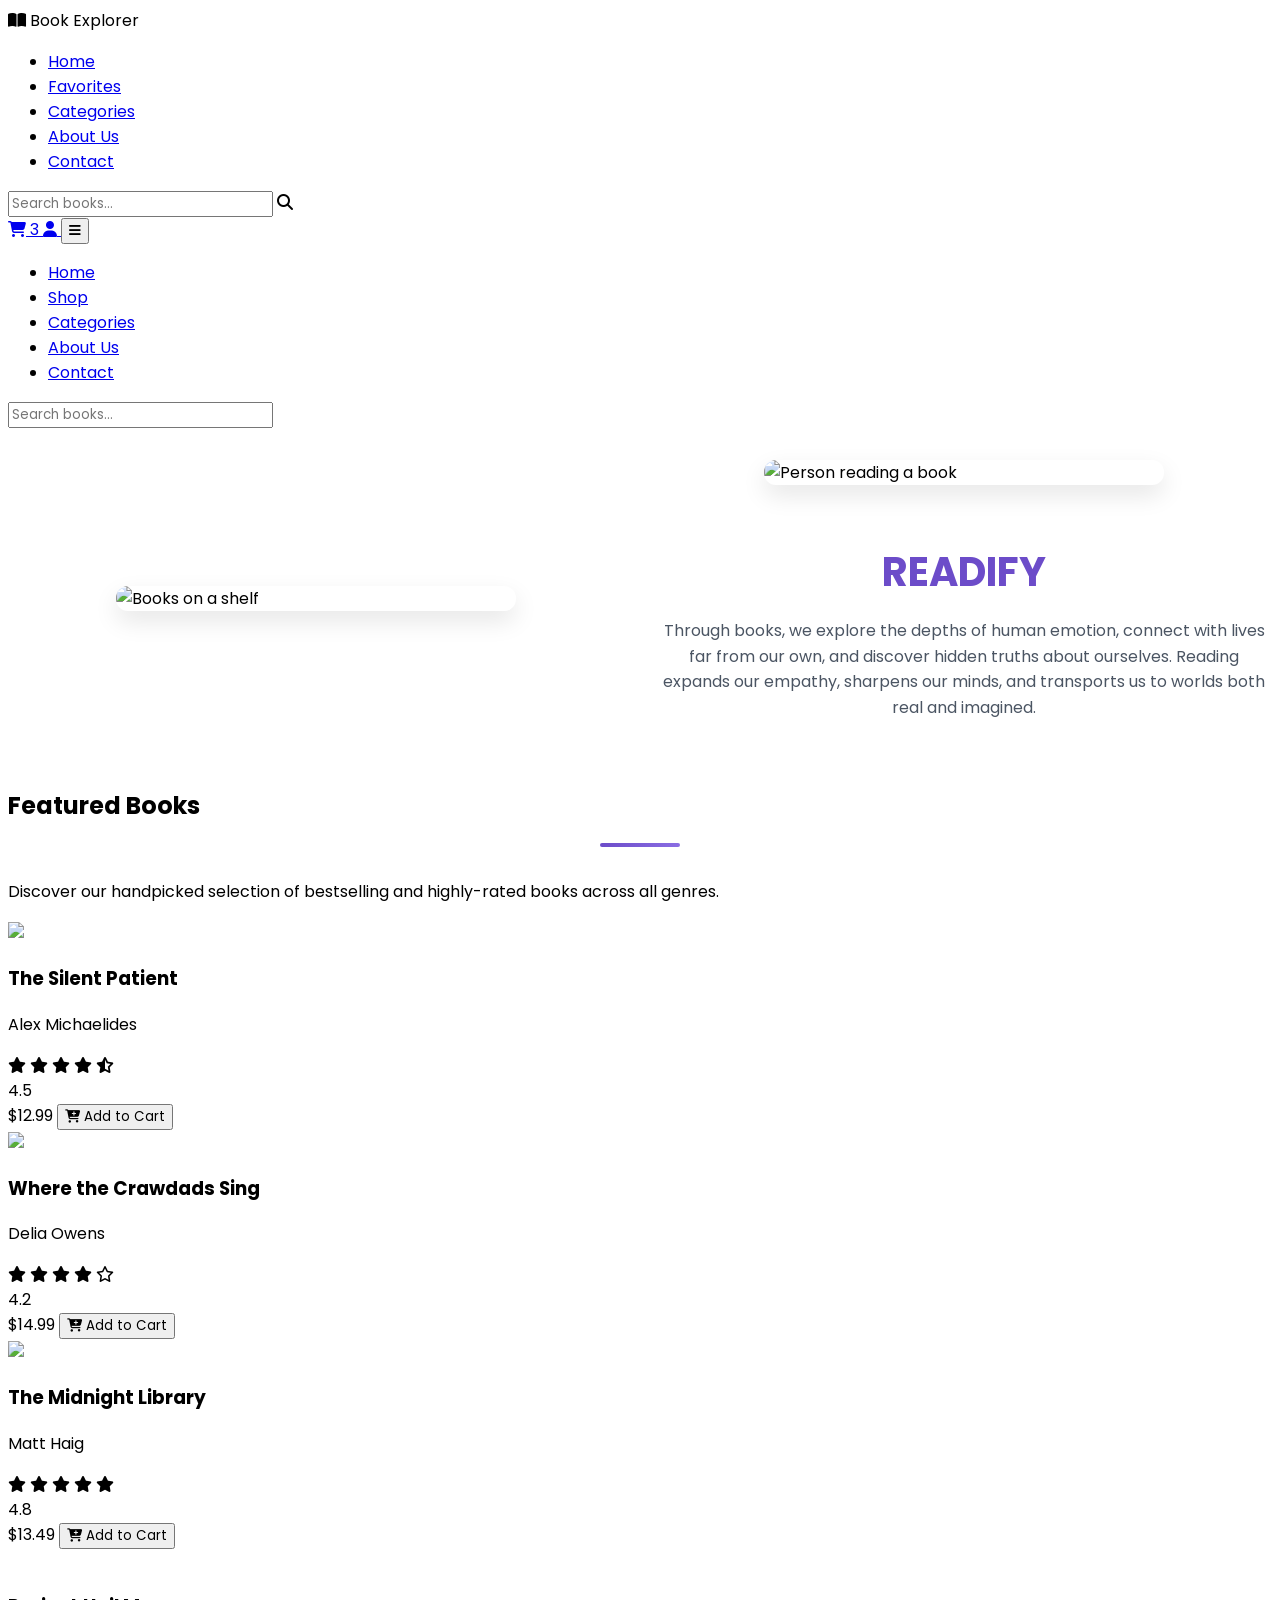
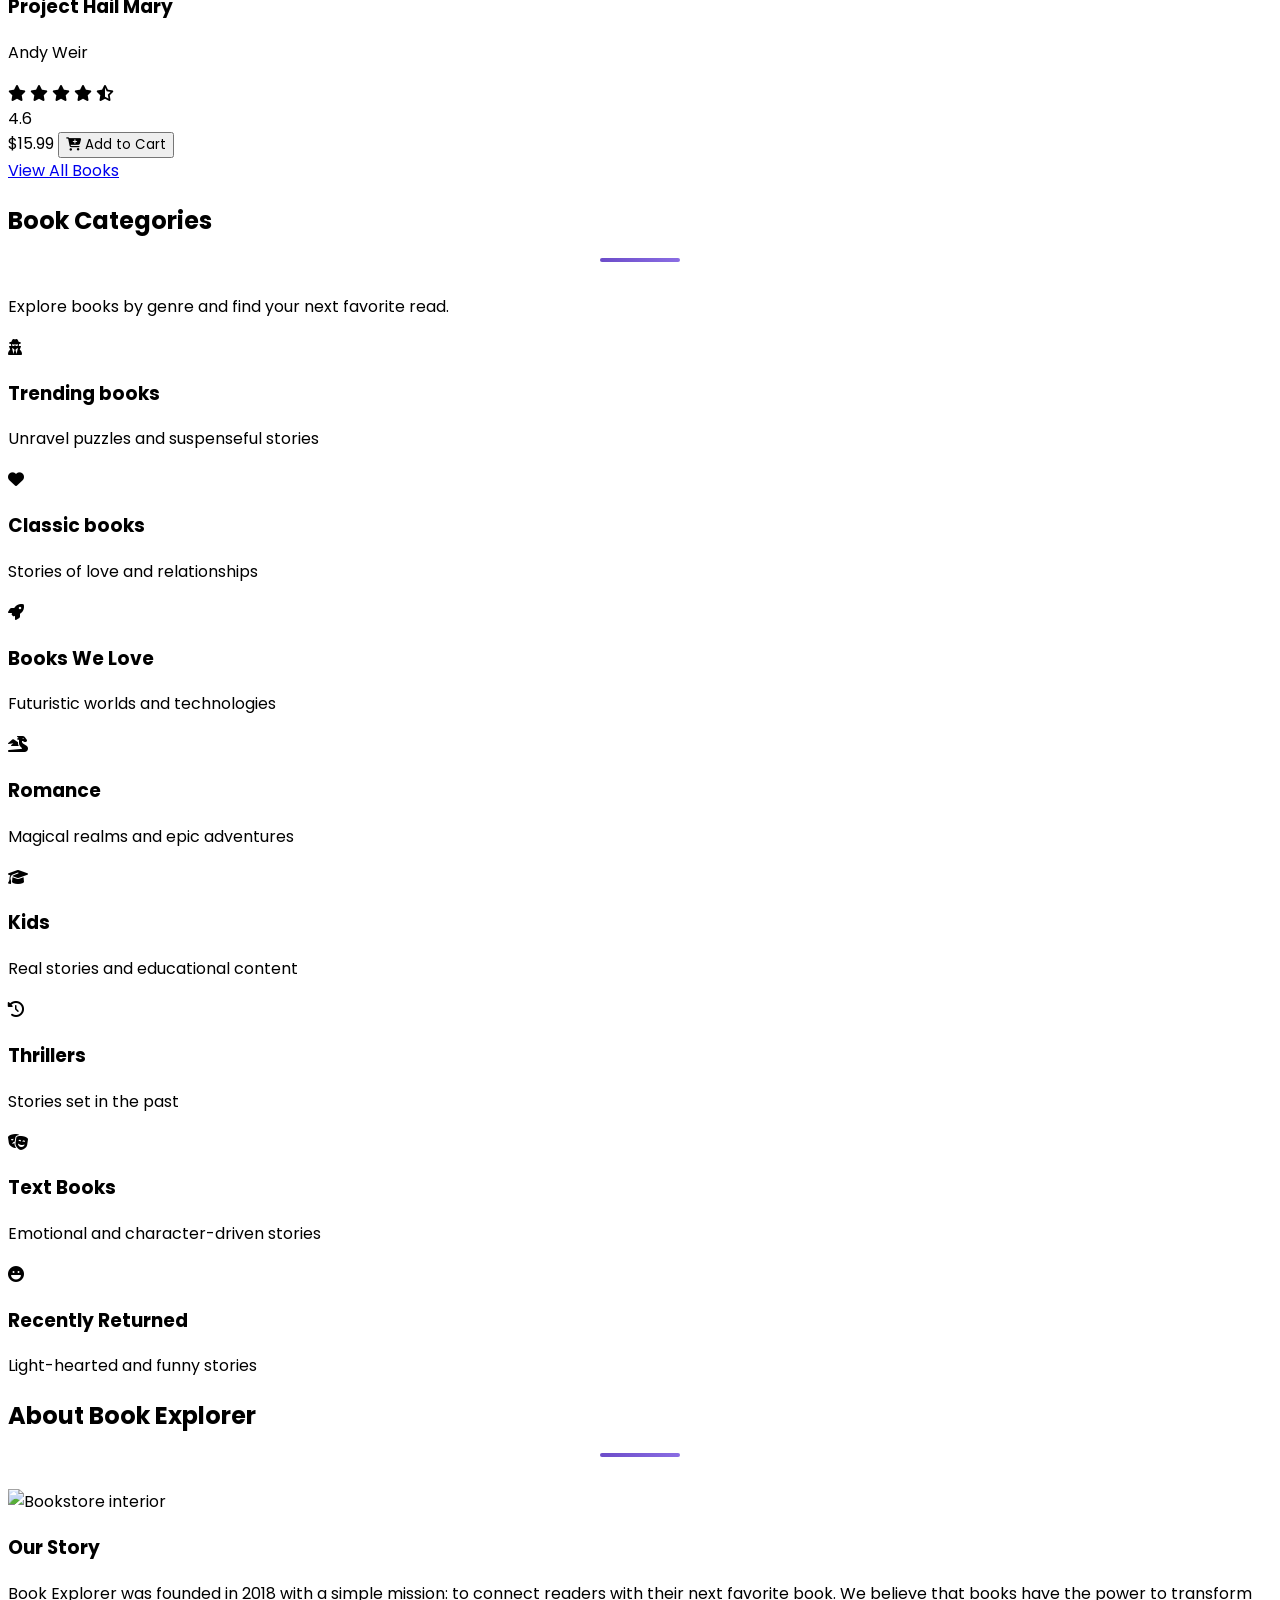
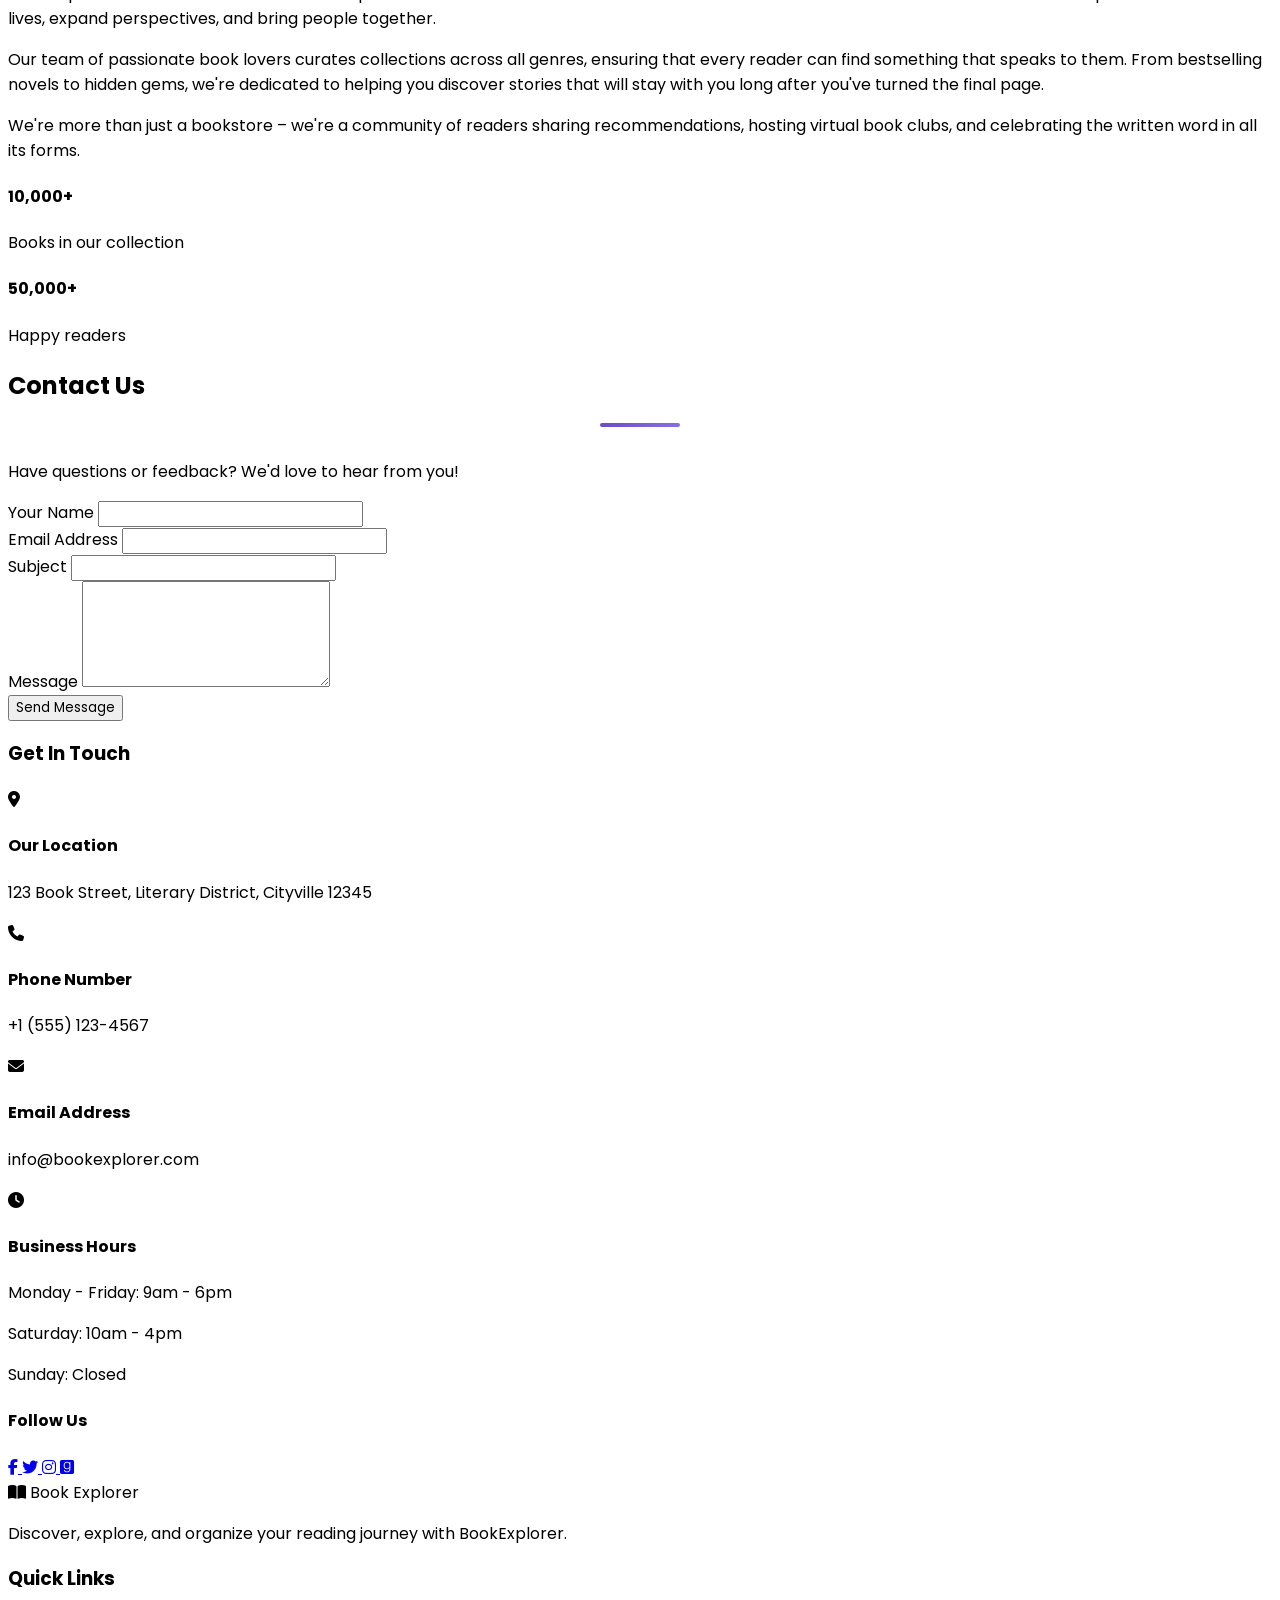
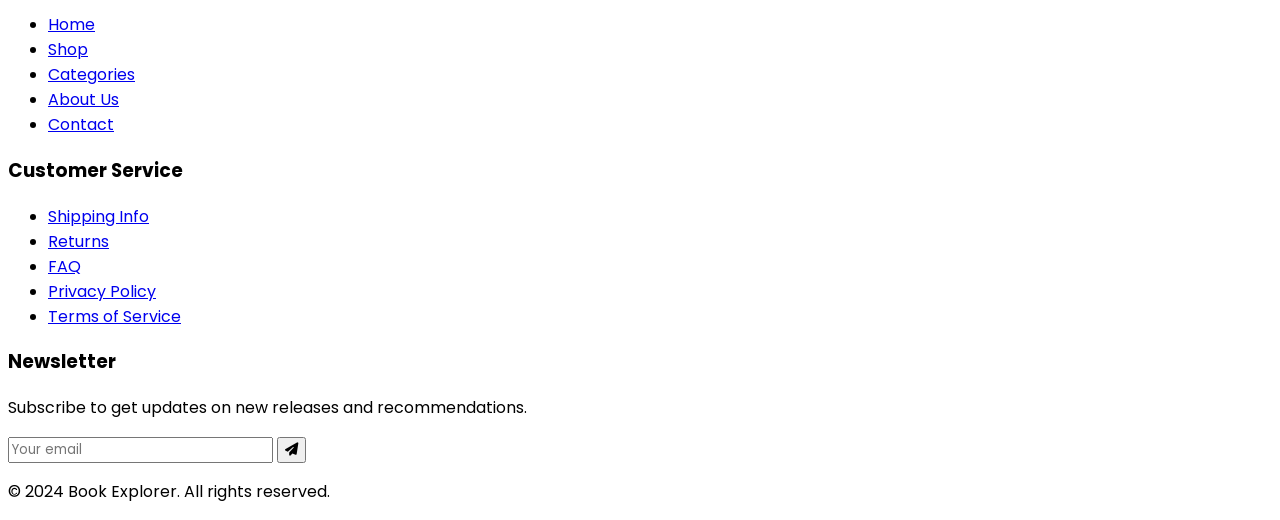
==== Index.html @ 66bbdadc "Lab1 with idex.html and features.html and style.css" ====
<!DOCTYPE html>
<html lang="en">

<head>
  <meta charset="UTF-8">
  <meta name="viewport" content="width=device-width, initial-scale=1.0">
  <title>Book Explorer | Discover Your Next Read</title>
  <script src="https://cdn.tailwindcss.com"></script>
  <link rel="stylesheet" href="https://cdnjs.cloudflare.com/ajax/libs/font-awesome/6.5.1/css/all.min.css">
  <style>
    @import url('https://fonts.googleapis.com/css2?family=Poppins:wght@300;400;500;600;700&display=swap');
    
    * {
      font-family: 'Poppins', sans-serif;
    }
    
    .hero-gradient {
      background: linear-gradient(135deg, #6c4cc9 0%, #8a6de3 100%);
    }
    
    .book-card {
      transition: transform 0.3s ease, box-shadow 0.3s ease;
    }
    
    .book-card:hover {
      transform: translateY(-5px);
    }
    
    .category-btn {
      transition: all 0.3s ease;
    }
    
    .category-btn:hover {
      transform: scale(1.05);
    }
    
    .nav-link {
      position: relative;
    }
    
    .nav-link::after {
      content: '';
      position: absolute;
      width: 0;
      height: 2px;
      bottom: -5px;
      left: 0;
      background-color: #6c4cc9;
      transition: width 0.3s ease;
    }
    
    .nav-link:hover::after {
      width: 100%;
    }
    
    .feature-card {
      transition: all 0.3s ease;
    }
    
    .feature-card:hover {
      transform: translateY(-5px);
      box-shadow: 0 10px 25px rgba(0, 0, 0, 0.1);
    }
    
    .section-divider {
      height: 4px;
      width: 80px;
      background: linear-gradient(to right, #6c4cc9, #8a6de3);
      margin: 0 auto 2rem auto;
      border-radius: 2px;
    }
    
    .home-container {
      display: flex;
      flex-direction: column;
      align-items: center;
      gap: 2rem;
      padding: 2rem 0;
    }
    
    @media (min-width: 768px) {
      .home-container {
        flex-direction: row;
        justify-content: space-between;
      }
    }
    
    .home-container .left, .home-container .right {
      flex: 1;
      display: flex;
      flex-direction: column;
      align-items: center;
    }
    
    .home-container img {
      width: 100%;
      max-width: 400px;
      border-radius: 12px;
      box-shadow: 0 10px 25px rgba(0, 0, 0, 0.1);
    }
    
    .homeText {
      text-align: center;
      margin-top: 1.5rem;
    }
    
    .homeText h1 {
      font-size: 2.5rem;
      font-weight: 700;
      color: #6c4cc9;
      margin-bottom: 1rem;
    }
    
    .homeText p {
      color: #4b5563;
      line-height: 1.6;
    }
  </style>
</head>

<body class="bg-gray-50 text-gray-800">
  <!-- Header -->
  <header class="bg-white shadow-md sticky top-0 z-50">
    <div class="container mx-auto flex items-center justify-between px-6 py-3">
      <!-- Logo / Brand -->
      <div class="flex items-center">
        <i class="fas fa-book-open text-purple-600 text-2xl mr-2"></i>
        <span class="text-2xl font-bold text-purple-600">Book Explorer</span>
      </div>

      <!-- Navigation Links -->
      <ul class="hidden md:flex space-x-6 text-gray-700 font-medium">
        <li><a href="#home" class="nav-link text-purple-600">Home</a></li>
        <li><a href="../lab2/cart.html" class="nav-link hover:text-purple-600">Favorites</a></li>
        <li><a href="../lab3/Fetching.html" class="nav-link hover:text-purple-600">Categories</a></li>
        <li><a href="#about" class="nav-link hover:text-purple-600">About Us</a></li>
        <li><a href="#contact" class="nav-link hover:text-purple-600">Contact</a></li>
      </ul>

      <!-- Right Section (Search + Icons) -->
      <div class="flex items-center space-x-4">
        <div class="relative hidden md:block">
          <input 
            type="text" 
            placeholder="Search books..." 
            class="border border-gray-300 rounded-full px-4 py-2 pl-10 focus:outline-none focus:ring-2 focus:ring-purple-500 w-64"
          >
          <i class="fas fa-search text-gray-400 absolute left-3 top-3"></i>
        </div>
        <a href="#" class="text-gray-600 hover:text-purple-600 relative">
          <i class="fas fa-shopping-cart text-xl"></i>
          <span class="absolute -top-2 -right-2 bg-purple-600 text-white rounded-full w-5 h-5 flex items-center justify-center text-xs">3</span>
        </a>
        <a href="#" class="text-gray-600 hover:text-purple-600">
          <i class="fas fa-user text-xl"></i>
        </a>
        <!-- Mobile menu button -->
        <button class="md:hidden text-gray-600" id="mobile-menu-button">
          <i class="fas fa-bars text-xl"></i>
        </button>
      </div>
    </div>
    
    <!-- Mobile Menu -->
    <div class="md:hidden hidden bg-white py-4 px-6 border-t" id="mobile-menu">
      <ul class="space-y-4 text-gray-700 font-medium">
        <li><a href="#home" class="block py-2 hover:text-purple-600">Home</a></li>
        <li><a href="#shop" class="block py-2 hover:text-purple-600">Shop</a></li>
        <li><a href="#categories" class="block py-2 hover:text-purple-600">Categories</a></li>
        <li><a href="#about" class="block py-2 hover:text-purple-600">About Us</a></li>
        <li><a href="#contact" class="block py-2 hover:text-purple-600">Contact</a></li>
      </ul>
      <div class="mt-4">
        <input 
          type="text" 
          placeholder="Search books..." 
          class="border border-gray-300 rounded-full px-4 py-2 w-full focus:outline-none focus:ring-2 focus:ring-purple-500"
        >
      </div>
    </div>
  </header>

  <!-- Home Section -->
  <section id="home" class="py-16">
    <div class="container mx-auto px-6">
      <div class="home-container">
        <div class="left">
          <img src="../Images/book2.jpg" alt="Books on a shelf">
        </div>
        <div class="right">
          <img src="https://images.unsplash.com/photo-1512820790803-83ca734da794?ixlib=rb-4.0.3&ixid=M3wxMjA3fDB8MHxwaG90by1wYWdlfHx8fGVufDB8fHx8fA%3D%3D&auto=format&fit=crop&w=898&q=80" alt="Person reading a book">
          <div class="homeText">
            <h1>READIFY</h1>
            <P>Through books, we explore the depths of human emotion, connect with lives far from our own, and discover hidden truths about ourselves. Reading expands our empathy, sharpens our minds, and transports us to worlds both real and imagined.
            </P>
          </div>
        </div>
      </div>
    </div>
  </section>

  <!-- Shop Section -->
  <section id="shop" class="py-16 bg-white">
    <div class="container mx-auto px-6">
      <h2 class="text-3xl font-bold text-center text-gray-800 mb-4">Featured Books</h2>
      <div class="section-divider"></div>
      <p class="text-center text-gray-600 max-w-2xl mx-auto mb-12">Discover our handpicked selection of bestselling and highly-rated books across all genres.</p>
      
      <div class="grid grid-cols-1 sm:grid-cols-2 md:grid-cols-3 lg:grid-cols-4 gap-8">
        <!-- Book 1 -->
        <div class="book-card bg-white rounded-xl shadow-md overflow-hidden">
          <div class="h-48 bg-gradient-to-br from-blue-400 to-purple-500 flex items-center justify-center">
            <img src="../Images/book 1.jpg">
            <!-- <i class="fas fabook text-white text-6xl"></i>- -->
          </div>
          <div class="p-4">
            <h3 class="font-bold text-lg text-gray-800 mb-1">The Silent Patient</h3>
            <p class="text-gray-600 text-sm mb-2">Alex Michaelides</p>
            <div class="flex items-center mb-3">
              <div class="flex text-yellow-400">
                <i class="fas fa-star"></i>
                <i class="fas fa-star"></i>
                <i class="fas fa-star"></i>
                <i class="fas fa-star"></i>
                <i class="fas fa-star-half-alt"></i>
              </div>
              <span class="text-gray-500 text-sm ml-2">4.5</span>
            </div>
            <div class="flex justify-between items-center">
              <span class="text-purple-600 font-semibold">$12.99</span>
              <button class="bg-purple-100 hover:bg-purple-200 text-purple-600 px-3 py-1 rounded-full text-sm transition duration-200">
                <i class="fas fa-cart-plus mr-1"></i> Add to Cart
              </button>
            </div>
          </div>
        </div>
        
        <!-- Book 2 -->
        <div class="book-card bg-white rounded-xl shadow-md overflow-hidden">
          <div class="h-48 bg-gradient-to-br from-green-400 to-blue-500 flex items-center justify-center">
            <img src="../Images/Drama 7.jpg">
            <!-- <i class="fas fa-book text-white text-6xl"></i> -->
          </div>
          <div class="p-4">
            <h3 class="font-bold text-lg text-gray-800 mb-1">Where the Crawdads Sing</h3>
            <p class="text-gray-600 text-sm mb-2">Delia Owens</p>
            <div class="flex items-center mb-3">
              <div class="flex text-yellow-400">
                <i class="fas fa-star"></i>
                <i class="fas fa-star"></i>
                <i class="fas fa-star"></i>
                <i class="fas fa-star"></i>
                <i class="far fa-star"></i>
              </div>
              <span class="text-gray-500 text-sm ml-2">4.2</span>
            </div>
            <div class="flex justify-between items-center">
              <span class="text-purple-600 font-semibold">$14.99</span>
              <button class="bg-purple-100 hover:bg-purple-200 text-purple-600 px-3 py-1 rounded-full text-sm transition duration-200">
                <i class="fas fa-cart-plus mr-1"></i> Add to Cart
              </button>
            </div>
          </div>
        </div>
        
        <!-- Book 3 -->
        <div class="book-card bg-white rounded-xl shadow-md overflow-hidden">
          <div class="h-48 bg-gradient-to-br from-purple-400 to-pink-500 flex items-center justify-center">
           <img src="../Images/Drama 5.jpg">
          </div>
          <div class="p-4">
            <h3 class="font-bold text-lg text-gray-800 mb-1">The Midnight Library</h3>
            <p class="text-gray-600 text-sm mb-2">Matt Haig</p>
            <div class="flex items-center mb-3">
              <div class="flex text-yellow-400">
                <i class="fas fa-star"></i>
                <i class="fas fa-star"></i>
                <i class="fas fa-star"></i>
                <i class="fas fa-star"></i>
                <i class="fas fa-star"></i>
              </div>
              <span class="text-gray-500 text-sm ml-2">4.8</span>
            </div>
            <div class="flex justify-between items-center">
              <span class="text-purple-600 font-semibold">$13.49</span>
              <button class="bg-purple-100 hover:bg-purple-200 text-purple-600 px-3 py-1 rounded-full text-sm transition duration-200">
                <i class="fas fa-cart-plus mr-1"></i> Add to Cart
              </button>
            </div>
          </div>
        </div>
        
        <!-- Book 4 -->
        <div class="book-card bg-white rounded-xl shadow-md overflow-hidden">
          <div class="h-48 bg-gradient-to-br from-yellow-400 to-red-500 flex items-center justify-center">
          <img src="../Images/Drama 6.jpg" alt="">
          </div>
          <div class="p-4">
            <h3 class="font-bold text-lg text-gray-800 mb-1">Project Hail Mary</h3>
            <p class="text-gray-600 text-sm mb-2">Andy Weir</p>
            <div class="flex items-center mb-3">
              <div class="flex text-yellow-400">
                <i class="fas fa-star"></i>
                <i class="fas fa-star"></i>
                <i class="fas fa-star"></i>
                <i class="fas fa-star"></i>
                <i class="fas fa-star-half-alt"></i>
              </div>
              <span class="text-gray-500 text-sm ml-2">4.6</span>
            </div>
            <div class="flex justify-between items-center">
              <span class="text-purple-600 font-semibold">$15.99</span>
              <button class="bg-purple-100 hover:bg-purple-200 text-purple-600 px-3 py-1 rounded-full text-sm transition duration-200">
                <i class="fas fa-cart-plus mr-1"></i> Add to Cart
              </button>
            </div>
          </div>
        </div>
      </div>
      
      <div class="text-center mt-12">
        <a href="Features.html"class ="bg-purple-600 hover:bg-purple-700 text-white px-6 py-3 rounded-full font-semibold shadow-lg transition duration-200">
          View All Books
        </a>
      </div>
    </div>
  </section>

  <!-- Categories Section -->
  <section id="categories" class="py-16 bg-gray-100">
    <div class="container mx-auto px-6">
      <h2 class="text-3xl font-bold text-center text-gray-800 mb-4">Book Categories</h2>
      <div class="section-divider"></div>
      <p class="text-center text-gray-600 max-w-2xl mx-auto mb-12">Explore books by genre and find your next favorite read.</p>
      
      <div class="grid grid-cols-2 md:grid-cols-4 gap-6">
        <!-- Category 1 -->
        <div class="category-btn bg-white rounded-xl shadow-md p-6 text-center cursor-pointer">
          <div class="w-16 h-16 bg-blue-100 rounded-full flex items-center justify-center mx-auto mb-4">
            <i class="fas fa-user-secret text-blue-600 text-2xl"></i>
          </div>
          <h3 class="font-bold text-gray-800 mb-2">Trending books</h3>
          <p class="text-gray-600 text-sm">Unravel puzzles and suspenseful stories</p>
        </div>
        
        <!-- Category 2 -->
        <div class="category-btn bg-white rounded-xl shadow-md p-6 text-center cursor-pointer">
          <div class="w-16 h-16 bg-red-100 rounded-full flex items-center justify-center mx-auto mb-4">
            <i class="fas fa-heart text-red-600 text-2xl"></i>
          </div>
          <h3 class="font-bold text-gray-800 mb-2">Classic books</h3>
          <p class="text-gray-600 text-sm">Stories of love and relationships</p>
        </div>
        
        <!-- Category 3 -->
        <div class="category-btn bg-white rounded-xl shadow-md p-6 text-center cursor-pointer">
          <div class="w-16 h-16 bg-green-100 rounded-full flex items-center justify-center mx-auto mb-4">
            <i class="fas fa-rocket text-green-600 text-2xl"></i>
          </div>
          <h3 class="font-bold text-gray-800 mb-2">Books We Love</h3>
          <p class="text-gray-600 text-sm">Futuristic worlds and technologies</p>
        </div>
        
        <!-- Category 4 -->
        <div class="category-btn bg-white rounded-xl shadow-md p-6 text-center cursor-pointer">
          <div class="w-16 h-16 bg-yellow-100 rounded-full flex items-center justify-center mx-auto mb-4">
            <i class="fas fa-dragon text-yellow-600 text-2xl"></i>
          </div>
          <h3 class="font-bold text-gray-800 mb-2">Romance</h3>
          <p class="text-gray-600 text-sm">Magical realms and epic adventures</p>
        </div>
        
        <!-- Category 5 -->
        <div class="category-btn bg-white rounded-xl shadow-md p-6 text-center cursor-pointer">
          <div class="w-16 h-16 bg-purple-100 rounded-full flex items-center justify-center mx-auto mb-4">
            <i class="fas fa-graduation-cap text-purple-600 text-2xl"></i>
          </div>
          <h3 class="font-bold text-gray-800 mb-2">Kids</h3>
          <p class="text-gray-600 text-sm">Real stories and educational content</p>
        </div>
        
        <!-- Category 6 -->
        <div class="category-btn bg-white rounded-xl shadow-md p-6 text-center cursor-pointer">
          <div class="w-16 h-16 bg-indigo-100 rounded-full flex items-center justify-center mx-auto mb-4">
            <i class="fas fa-history text-indigo-600 text-2xl"></i>
          </div>
          <h3 class="font-bold text-gray-800 mb-2">Thrillers</h3>
          <p class="text-gray-600 text-sm">Stories set in the past</p>
        </div>
        
        <!-- Category 7 -->
        <div class="category-btn bg-white rounded-xl shadow-md p-6 text-center cursor-pointer">
          <div class="w-16 h-16 bg-pink-100 rounded-full flex items-center justify-center mx-auto mb-4">
            <i class="fas fa-theater-masks text-pink-600 text-2xl"></i>
          </div>
          <h3 class="font-bold text-gray-800 mb-2">Text Books</h3>
          <p class="text-gray-600 text-sm">Emotional and character-driven stories</p>
        </div>
        
        <!-- Category 8 -->
        <div class="category-btn bg-white rounded-xl shadow-md p-6 text-center cursor-pointer">
          <div class="w-16 h-16 bg-teal-100 rounded-full flex items-center justify-center mx-auto mb-4">
            <i class="fas fa-laugh text-teal-600 text-2xl"></i>
          </div>
          <h3 class="font-bold text-gray-800 mb-2">Recently Returned</h3>
          <p class="text-gray-600 text-sm">Light-hearted and funny stories</p>
        </div>
      </div>
    </div>
  </section>

  <!-- About Us Section -->
  <section id="about" class="py-16 bg-white">
    <div class="container mx-auto px-6">
      <h2 class="text-3xl font-bold text-center text-gray-800 mb-4">About Book Explorer</h2>
      <div class="section-divider"></div>
      
      <div class="flex flex-col md:flex-row items-center gap-10">
        <div class="md:w-1/2">
          <img src="https://images.unsplash.com/photo-1524995997946-a1c2e315a42f?ixlib=rb-4.0.3&ixid=M3wxMjA3fDB8MHxwaG90by1wYWdlfHx8fGVufDB8fHx8fA%3D%3D&auto=format&fit=crop&w=1170&q=80" 
               alt="Bookstore interior" class="rounded-xl shadow-lg">
        </div>
        <div class="md:w-1/2">
          <h3 class="text-2xl font-bold text-gray-800 mb-4">Our Story</h3>
          <p class="text-gray-600 mb-4">
            Book Explorer was founded in 2018 with a simple mission: to connect readers with their next favorite book. We believe that books have the power to transform lives, expand perspectives, and bring people together.
          </p>
          <p class="text-gray-600 mb-4">
            Our team of passionate book lovers curates collections across all genres, ensuring that every reader can find something that speaks to them. From bestselling novels to hidden gems, we're dedicated to helping you discover stories that will stay with you long after you've turned the final page.
          </p>
          <p class="text-gray-600 mb-6">
            We're more than just a bookstore – we're a community of readers sharing recommendations, hosting virtual book clubs, and celebrating the written word in all its forms.
          </p>
          
          <div class="grid grid-cols-2 gap-4">
            <div class="bg-purple-50 p-4 rounded-lg">
              <h4 class="font-bold text-purple-700 mb-1">10,000+</h4>
              <p class="text-gray-600 text-sm">Books in our collection</p>
            </div>
            <div class="bg-purple-50 p-4 rounded-lg">
              <h4 class="font-bold text-purple-700 mb-1">50,000+</h4>
              <p class="text-gray-600 text-sm">Happy readers</p>
            </div>
          </div>
        </div>
      </div>
    </div>
  </section>

  <!-- Contact Section -->
  <section id="contact" class="py-16 bg-gray-100">
    <div class="container mx-auto px-6">
      <h2 class="text-3xl font-bold text-center text-gray-800 mb-4">Contact Us</h2>
      <div class="section-divider"></div>
      <p class="text-center text-gray-600 max-w-2xl mx-auto mb-12">Have questions or feedback? We'd love to hear from you!</p>
      
      <div class="flex flex-col md:flex-row gap-10">
        <div class="md:w-1/2">
          <form class="bg-white rounded-xl shadow-md p-6">
            <div class="mb-4">
              <label for="name" class="block text-gray-700 mb-2">Your Name</label>
              <input type="text" id="name" class="w-full px-4 py-2 border border-gray-300 rounded-lg focus:outline-none focus:ring-2 focus:ring-purple-500">
            </div>
            
            <div class="mb-4">
              <label for="email" class="block text-gray-700 mb-2">Email Address</label>
              <input type="email" id="email" class="w-full px-4 py-2 border border-gray-300 rounded-lg focus:outline-none focus:ring-2 focus:ring-purple-500">
            </div>
            
            <div class="mb-4">
              <label for="subject" class="block text-gray-700 mb-2">Subject</label>
              <input type="text" id="subject" class="w-full px-4 py-2 border border-gray-300 rounded-lg focus:outline-none focus:ring-2 focus:ring-purple-500">
            </div>
            
            <div class="mb-4">
              <label for="message" class="block text-gray-700 mb-2">Message</label>
              <textarea id="message" rows="5" class="w-full px-4 py-2 border border-gray-300 rounded-lg focus:outline-none focus:ring-2 focus:ring-purple-500"></textarea>
            </div>
            
            <button type="submit" class="w-full bg-purple-600 hover:bg-purple-700 text-white py-3 rounded-lg font-medium transition duration-200">
              Send Message
            </button>
          </form>
        </div>
        
        <div class="md:w-1/2">
          <div class="bg-white rounded-xl shadow-md p-6 h-full">
            <h3 class="text-xl font-bold text-gray-800 mb-4">Get In Touch</h3>
            
            <div class="space-y-4 mb-6">
              <div class="flex items-start">
                <i class="fas fa-map-marker-alt text-purple-600 mt-1 mr-3"></i>
                <div>
                  <h4 class="font-medium text-gray-800">Our Location</h4>
                  <p class="text-gray-600">123 Book Street, Literary District, Cityville 12345</p>
                </div>
              </div>
              
              <div class="flex items-start">
                <i class="fas fa-phone text-purple-600 mt-1 mr-3"></i>
                <div>
                  <h4 class="font-medium text-gray-800">Phone Number</h4>
                  <p class="text-gray-600">+1 (555) 123-4567</p>
                </div>
              </div>
              
              <div class="flex items-start">
                <i class="fas fa-envelope text-purple-600 mt-1 mr-3"></i>
                <div>
                  <h4 class="font-medium text-gray-800">Email Address</h4>
                  <p class="text-gray-600">info@bookexplorer.com</p>
                </div>
              </div>
              
              <div class="flex items-start">
                <i class="fas fa-clock text-purple-600 mt-1 mr-3"></i>
                <div>
                  <h4 class="font-medium text-gray-800">Business Hours</h4>
                  <p class="text-gray-600">Monday - Friday: 9am - 6pm</p>
                  <p class="text-gray-600">Saturday: 10am - 4pm</p>
                  <p class="text-gray-600">Sunday: Closed</p>
                </div>
              </div>
            </div>
            
            <div class="border-t pt-6">
              <h4 class="font-medium text-gray-800 mb-3">Follow Us</h4>
              <div class="flex space-x-4">
                <a href="#" class="text-gray-600 hover:text-purple-600">
                  <i class="fab fa-facebook-f text-xl"></i>
                </a>
                <a href="#" class="text-gray-600 hover:text-purple-600">
                  <i class="fab fa-twitter text-xl"></i>
                </a>
                <a href="#" class="text-gray-600 hover:text-purple-600">
                  <i class="fab fa-instagram text-xl"></i>
                </a>
                <a href="#" class="text-gray-600 hover:text-purple-600">
                  <i class="fab fa-goodreads text-xl"></i>
                </a>
              </div>
            </div>
          </div>
        </div>
      </div>
    </div>
  </section>

  <!-- Footer -->
  <footer class="bg-gray-900 text-gray-400 py-12">
    <div class="container mx-auto px-6">
      <div class="grid grid-cols-1 md:grid-cols-4 gap-8">
        <div>
          <div class="flex items-center mb-4">
            <i class="fas fa-book-open text-purple-500 text-2xl mr-2"></i>
            <span class="text-xl font-bold text-white">Book Explorer</span>
          </div>
          <p class="mb-4">Discover, explore, and organize your reading journey with BookExplorer.</p>
          <div id="google_translate_element"></div>
        </div>
        
        <div>
          <h3 class="text-white font-bold mb-4">Quick Links</h3>
          <ul class="space-y-2">
            <li><a href="#home" class="hover:text-white transition duration-200">Home</a></li>
            <li><a href="#shop" class="hover:text-white transition duration-200">Shop</a></li>
            <li><a href="#categories" class="hover:text-white transition duration-200">Categories</a></li>
            <li><a href="#about" class="hover:text-white transition duration-200">About Us</a></li>
            <li><a href="#contact" class="hover:text-white transition duration-200">Contact</a></li>
          </ul>
        </div>
        
        <div>
          <h3 class="text-white font-bold mb-4">Customer Service</h3>
          <ul class="space-y-2">
            <li><a href="#" class="hover:text-white transition duration-200">Shipping Info</a></li>
            <li><a href="#" class="hover:text-white transition duration-200">Returns</a></li>
            <li><a href="#" class="hover:text-white transition duration-200">FAQ</a></li>
            <li><a href="#" class="hover:text-white transition duration-200">Privacy Policy</a></li>
            <li><a href="#" class="hover:text-white transition duration-200">Terms of Service</a></li>
          </ul>
        </div>
        
        <div>
          <h3 class="text-white font-bold mb-4">Newsletter</h3>
          <p class="mb-4">Subscribe to get updates on new releases and recommendations.</p>
          <div class="flex">
            <input type="email" placeholder="Your email" class="bg-gray-800 text-white px-4 py-2 rounded-l-lg focus:outline-none focus:ring-2 focus:ring-purple-500 w-full">
            <button class="bg-purple-600 hover:bg-purple-700 text-white px-4 py-2 rounded-r-lg transition duration-200">
              <i class="fas fa-paper-plane"></i>
            </button>
          </div>
        </div>
      </div>
      
      <div class="border-t border-gray-800 mt-8 pt-8 text-sm text-center">
        <p>&copy; 2024 Book Explorer. All rights reserved.</p>
      </div>
    </div>
  </footer>

  <script type="text/javascript">
    function googleTranslateElementInit() {
      new google.translate.TranslateElement(
        {
          pageLanguage: "en",
          includedLanguages: "af,sq,am,ar,hy,az,eu,be,bn,bs,bg,ca,ceb,ny,zh-CN,zh-TW,co,hr,cs,da,nl,en,eo,et,fi,fr,fy,gl,ka,de,el,gu,ht,ha,haw,he,hi,hmn,hu,is,ig,id,ga,it,ja,jw,kn,kk,km,rw,ko,ku,ky,lo,la,lv,lt,lb,mk,mg,ms,ml,mt,mi,mr,mn,my,ne,no,or,ps,fa,pl,pt,pa,ro,ru,sm,gd,sr,st,sn,sd,si,sk,sl,so,es,su,sw,sv,tl,tg,ta,tt,te,th,tr,tk,uk,ur,ug,uz,vi,cy,xh,yi,yo,zu",
          layout: google.translate.TranslateElement.InlineLayout.SIMPLE,
        },
        "google_translate_element"
      );
    }
  </script>
  <script src="https://translate.google.com/translate_a/element.js?cb=googleTranslateElementInit"></script>

  <script>
    // Mobile menu toggle
    document.getElementById('mobile-menu-button').addEventListener('click', function() {
      const mobileMenu = document.getElementById('mobile-menu');
      if (mobileMenu.classList.contains('hidden')) {
        mobileMenu.classList.remove('hidden');
      } else {
        mobileMenu.classList.add('hidden');
      }
    });

    // Smooth scrolling for navigation links
    document.querySelectorAll('a[href^="#"]').forEach(anchor => {
      anchor.addEventListener('click', function (e) {
        e.preventDefault();
        const target = document.querySelector(this.getAttribute('href'));
        if (target) {
          target.scrollIntoView({
            behavior: 'smooth',
            block: 'start'
          });
        }
      });
    });

    // Add to cart functionality
    document.querySelectorAll('.book-card button').forEach(button => {
      button.addEventListener('click', function() {
        const bookTitle = this.closest('.book-card').querySelector('h3').textContent;
        this.innerHTML = '<i class="fas fa-check mr-1"></i> Added';
        this.classList.remove('bg-purple-100', 'hover:bg-purple-200', 'text-purple-600');
        this.classList.add('bg-green-100', 'text-green-600');
        
        // Reset after 2 seconds
        setTimeout(() => {
          this.innerHTML = '<i class="fas fa-cart-plus mr-1"></i> Add to Cart';
          this.classList.remove('bg-green-100', 'text-green-600');
          this.classList.add('bg-purple-100', 'hover:bg-purple-200', 'text-purple-600');
        }, 2000);
      });
    });
  </script>
</body>
</html>
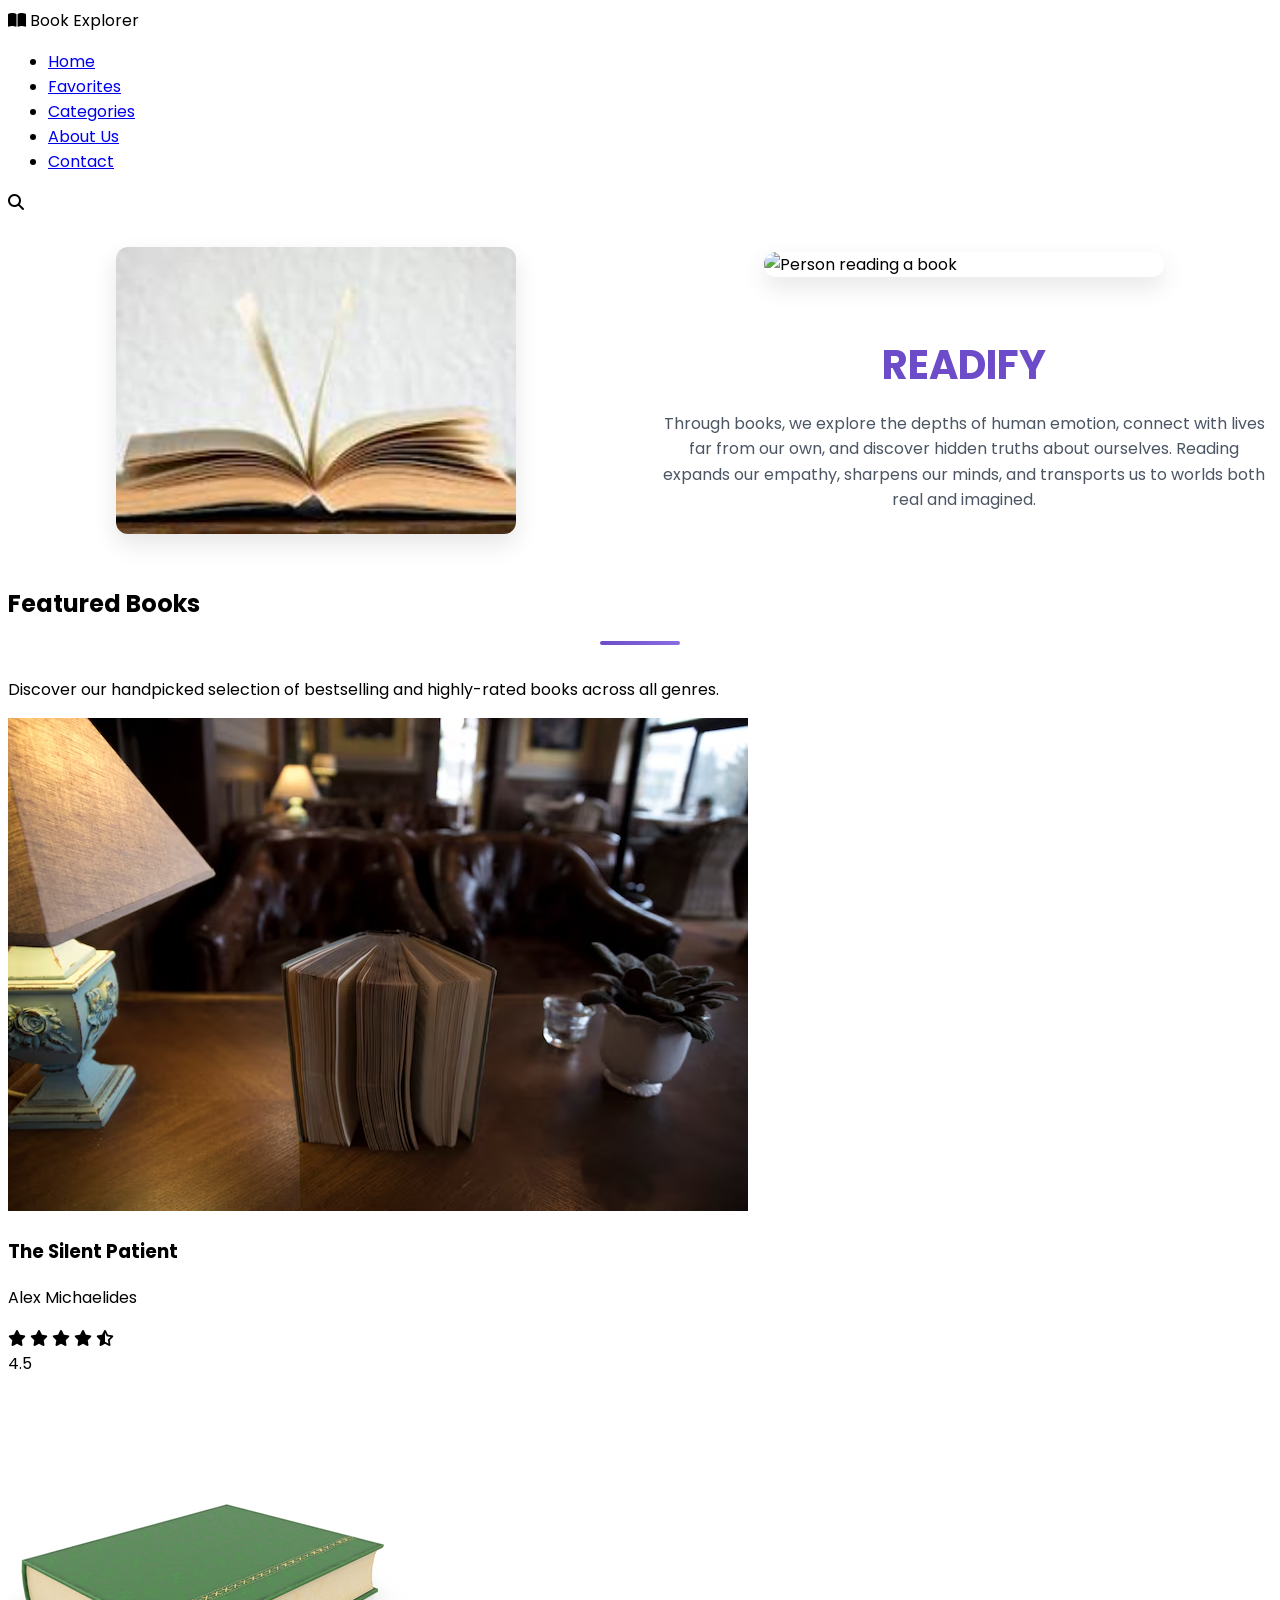
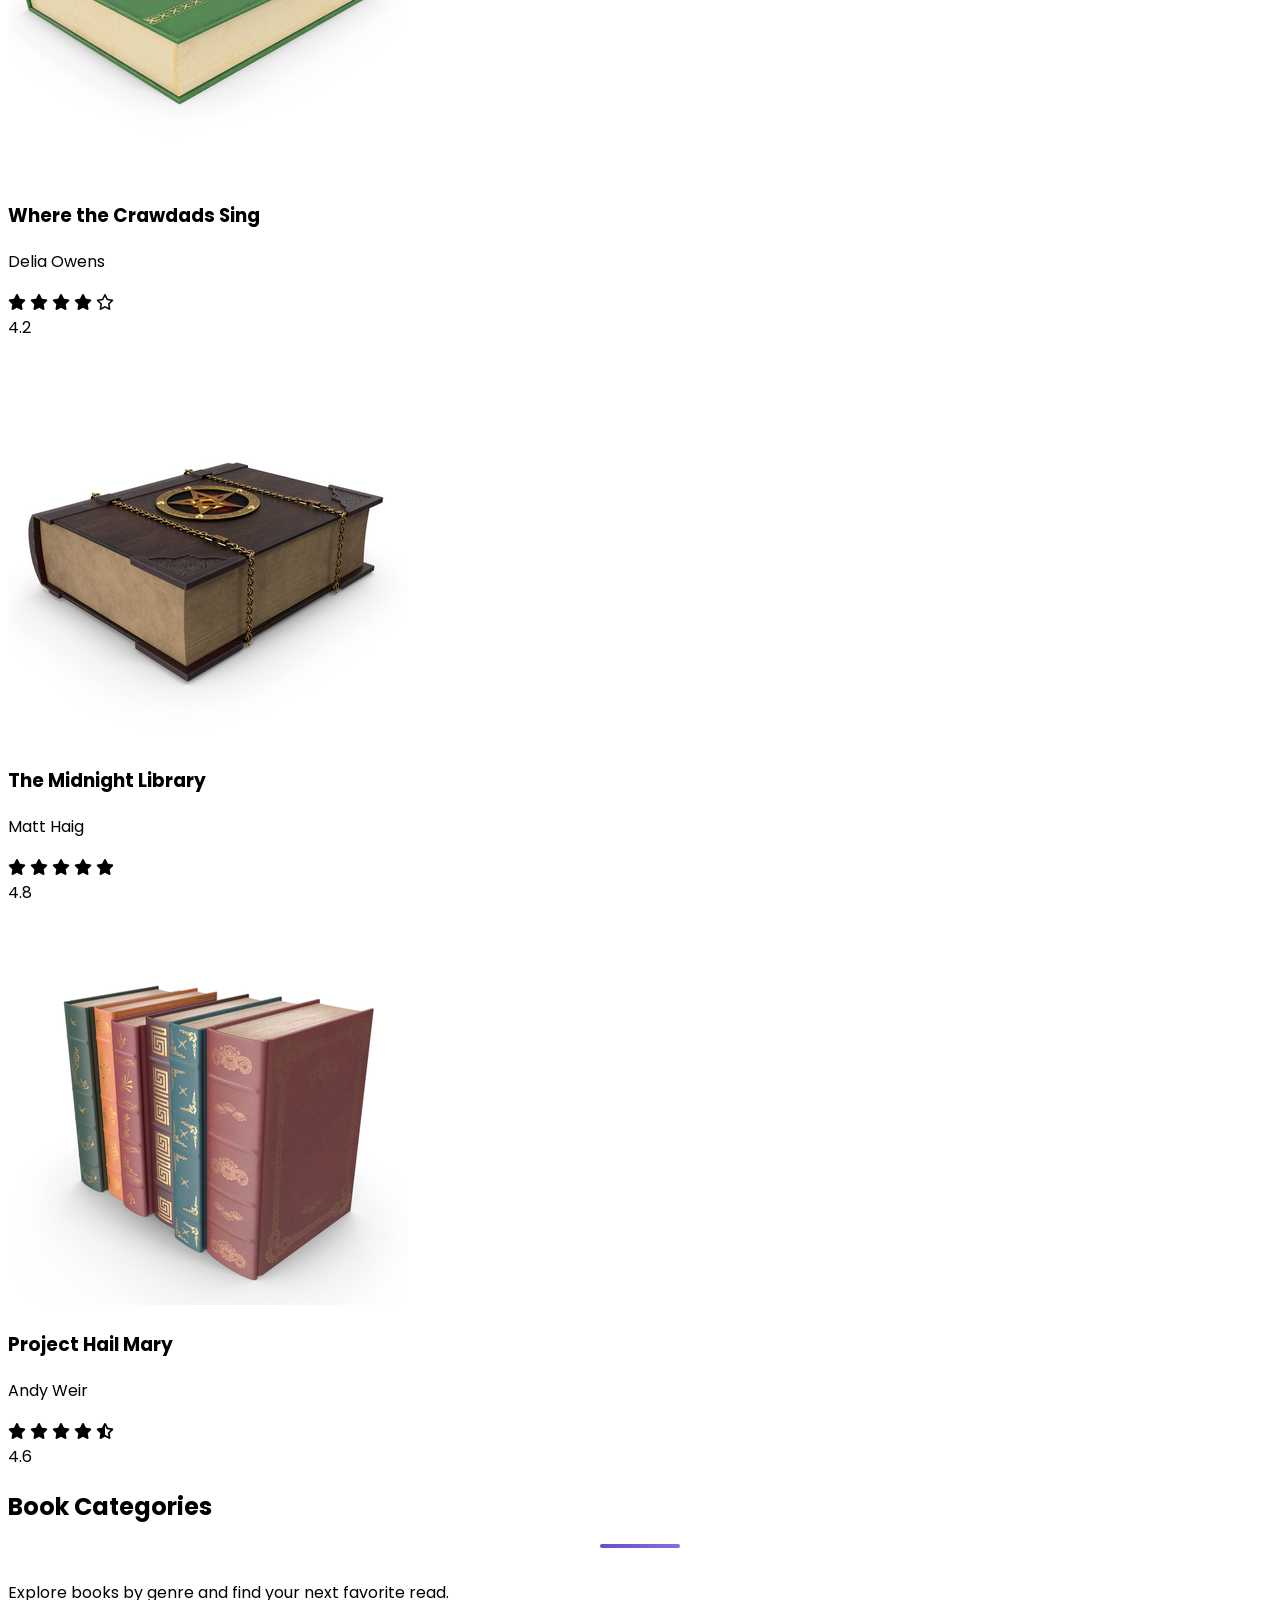
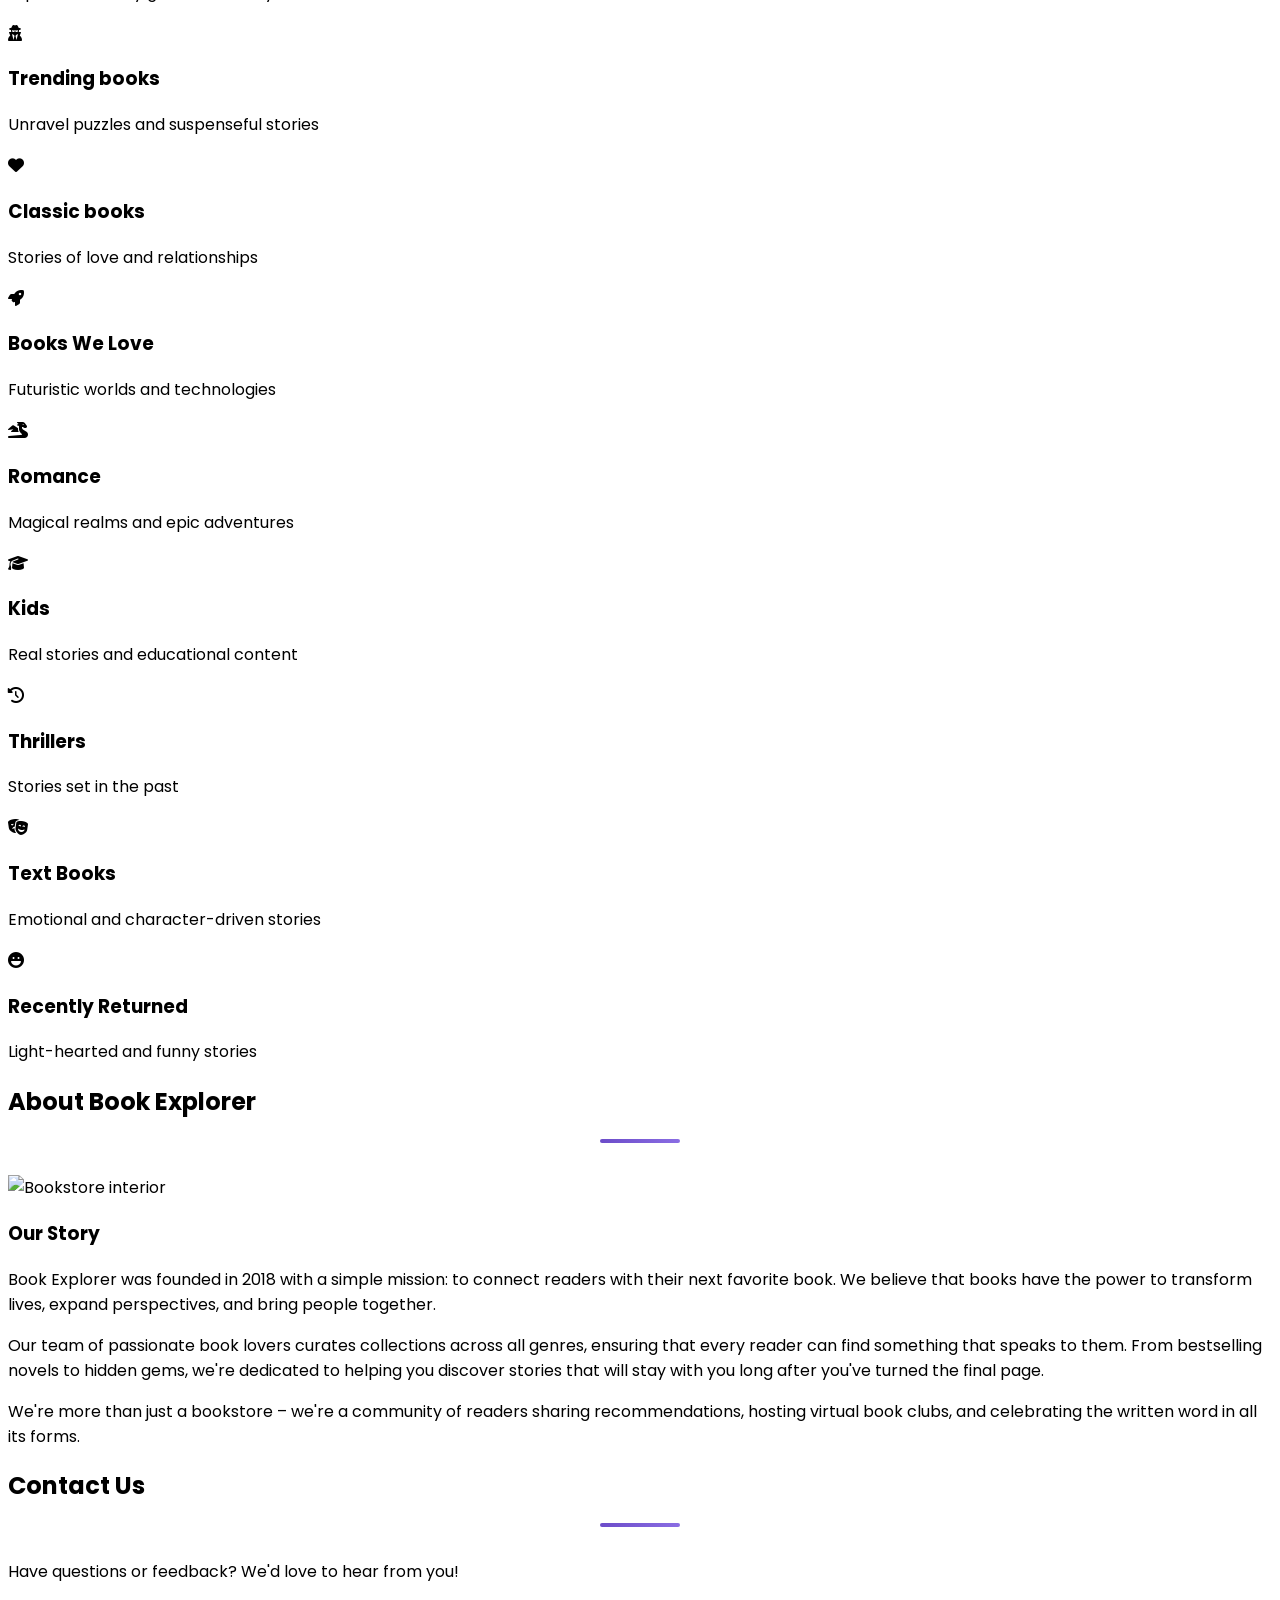
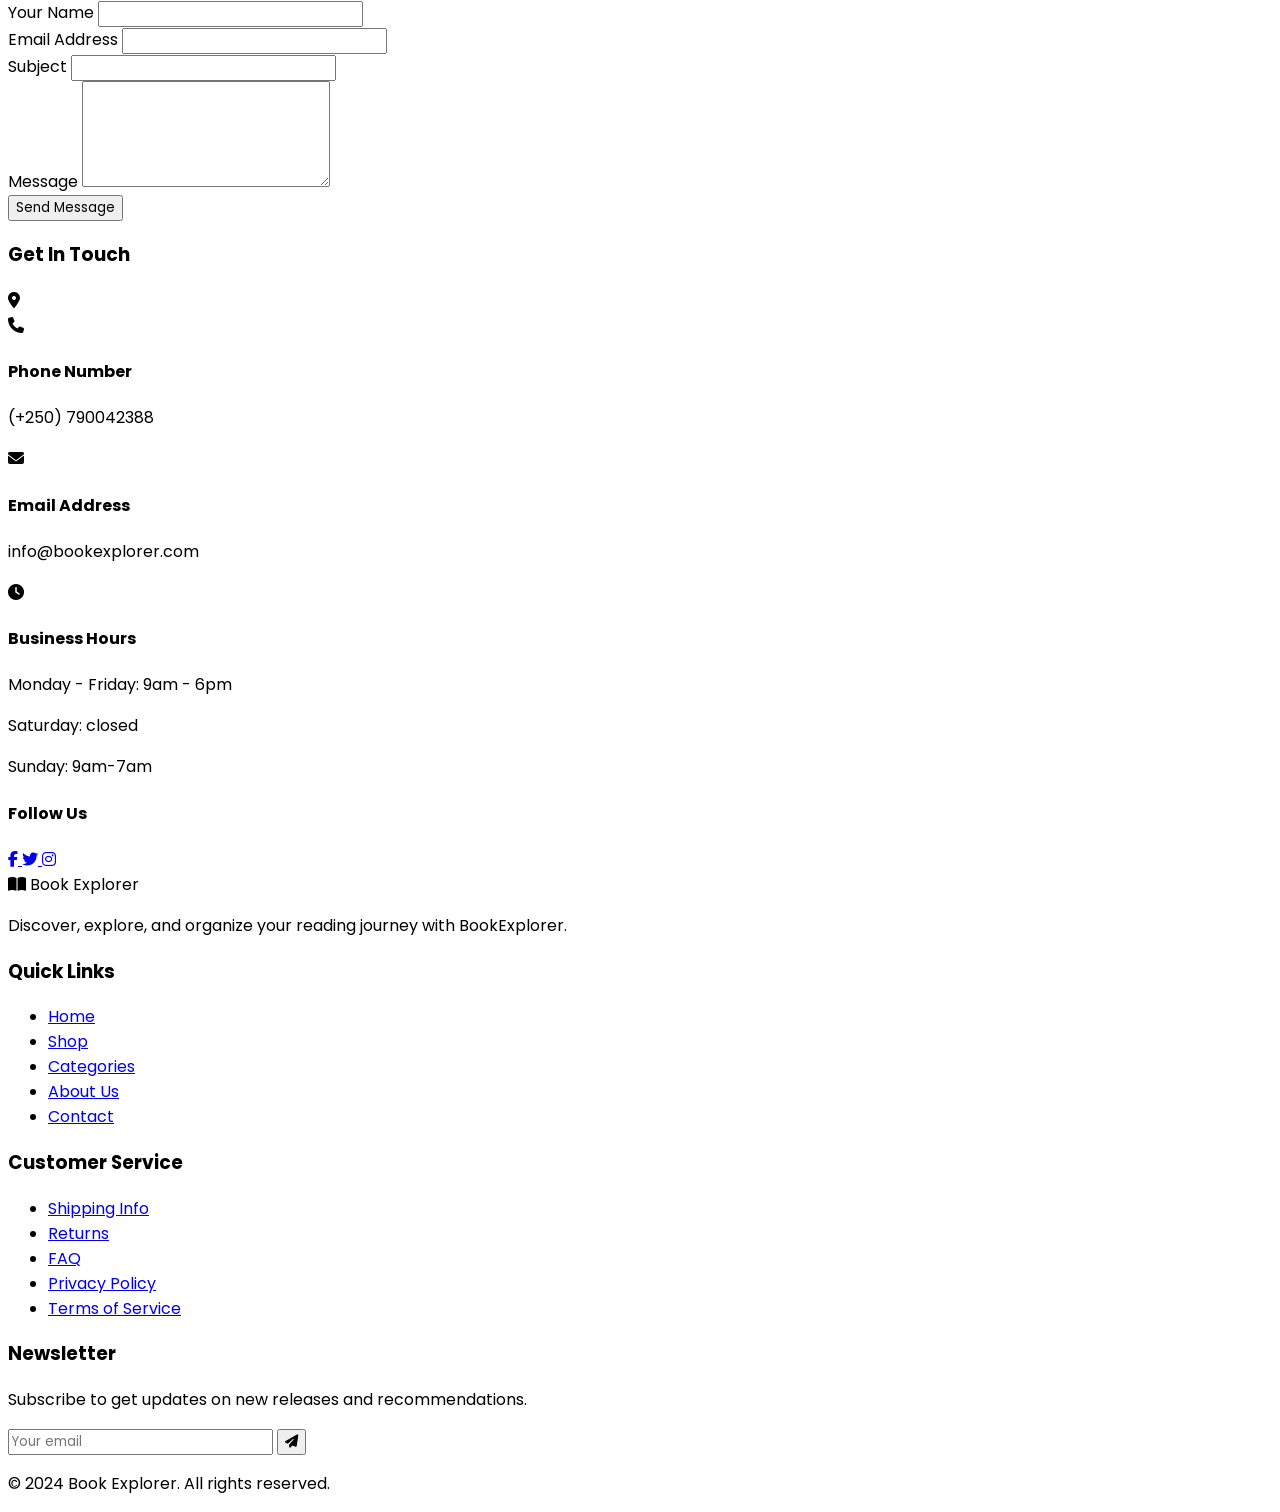
==== commit 74ca6573: "Resolve merge conflicts" ====
--- a/Index.html
+++ b/Index.html
@@ -119,10 +119,10 @@
 </head>
 
 <body class="bg-gray-50 text-gray-800">
-  <!-- Header -->
+ 
   <header class="bg-white shadow-md sticky top-0 z-50">
     <div class="container mx-auto flex items-center justify-between px-6 py-3">
-      <!-- Logo / Brand -->
+      
       <div class="flex items-center">
         <i class="fas fa-book-open text-purple-600 text-2xl mr-2"></i>
         <span class="text-2xl font-bold text-purple-600">Book Explorer</span>
@@ -131,53 +131,19 @@
       <!-- Navigation Links -->
       <ul class="hidden md:flex space-x-6 text-gray-700 font-medium">
         <li><a href="#home" class="nav-link text-purple-600">Home</a></li>
-        <li><a href="../lab2/cart.html" class="nav-link hover:text-purple-600">Favorites</a></li>
+        <li><a href="../lab2/favorites.html" class="nav-link hover:text-purple-600">Favorites</a></li>
         <li><a href="../lab3/Fetching.html" class="nav-link hover:text-purple-600">Categories</a></li>
         <li><a href="#about" class="nav-link hover:text-purple-600">About Us</a></li>
         <li><a href="#contact" class="nav-link hover:text-purple-600">Contact</a></li>
       </ul>
 
-      <!-- Right Section (Search + Icons) -->
+     
       <div class="flex items-center space-x-4">
         <div class="relative hidden md:block">
-          <input 
-            type="text" 
-            placeholder="Search books..." 
-            class="border border-gray-300 rounded-full px-4 py-2 pl-10 focus:outline-none focus:ring-2 focus:ring-purple-500 w-64"
-          >
+          <a href="../lab2/favorites.html"class="border border-gray-300 rounded-full px-4 py-2 pl-10 focus:outline-none focus:ring-2 focus:ring-purple-500 w-64"
+          ></a>
           <i class="fas fa-search text-gray-400 absolute left-3 top-3"></i>
         </div>
-        <a href="#" class="text-gray-600 hover:text-purple-600 relative">
-          <i class="fas fa-shopping-cart text-xl"></i>
-          <span class="absolute -top-2 -right-2 bg-purple-600 text-white rounded-full w-5 h-5 flex items-center justify-center text-xs">3</span>
-        </a>
-        <a href="#" class="text-gray-600 hover:text-purple-600">
-          <i class="fas fa-user text-xl"></i>
-        </a>
-        <!-- Mobile menu button -->
-        <button class="md:hidden text-gray-600" id="mobile-menu-button">
-          <i class="fas fa-bars text-xl"></i>
-        </button>
-      </div>
-    </div>
-    
-    <!-- Mobile Menu -->
-    <div class="md:hidden hidden bg-white py-4 px-6 border-t" id="mobile-menu">
-      <ul class="space-y-4 text-gray-700 font-medium">
-        <li><a href="#home" class="block py-2 hover:text-purple-600">Home</a></li>
-        <li><a href="#shop" class="block py-2 hover:text-purple-600">Shop</a></li>
-        <li><a href="#categories" class="block py-2 hover:text-purple-600">Categories</a></li>
-        <li><a href="#about" class="block py-2 hover:text-purple-600">About Us</a></li>
-        <li><a href="#contact" class="block py-2 hover:text-purple-600">Contact</a></li>
-      </ul>
-      <div class="mt-4">
-        <input 
-          type="text" 
-          placeholder="Search books..." 
-          class="border border-gray-300 rounded-full px-4 py-2 w-full focus:outline-none focus:ring-2 focus:ring-purple-500"
-        >
-      </div>
-    </div>
   </header>
 
   <!-- Home Section -->
@@ -207,7 +173,6 @@
       <p class="text-center text-gray-600 max-w-2xl mx-auto mb-12">Discover our handpicked selection of bestselling and highly-rated books across all genres.</p>
       
       <div class="grid grid-cols-1 sm:grid-cols-2 md:grid-cols-3 lg:grid-cols-4 gap-8">
-        <!-- Book 1 -->
         <div class="book-card bg-white rounded-xl shadow-md overflow-hidden">
           <div class="h-48 bg-gradient-to-br from-blue-400 to-purple-500 flex items-center justify-center">
             <img src="../Images/book 1.jpg">
@@ -227,19 +192,13 @@
               <span class="text-gray-500 text-sm ml-2">4.5</span>
             </div>
             <div class="flex justify-between items-center">
-              <span class="text-purple-600 font-semibold">$12.99</span>
-              <button class="bg-purple-100 hover:bg-purple-200 text-purple-600 px-3 py-1 rounded-full text-sm transition duration-200">
-                <i class="fas fa-cart-plus mr-1"></i> Add to Cart
-              </button>
-            </div>
-          </div>
-        </div>
-        
-        <!-- Book 2 -->
+            </div>
+          </div>
+        </div>
         <div class="book-card bg-white rounded-xl shadow-md overflow-hidden">
           <div class="h-48 bg-gradient-to-br from-green-400 to-blue-500 flex items-center justify-center">
             <img src="../Images/Drama 7.jpg">
-            <!-- <i class="fas fa-book text-white text-6xl"></i> -->
+           
           </div>
           <div class="p-4">
             <h3 class="font-bold text-lg text-gray-800 mb-1">Where the Crawdads Sing</h3>
@@ -255,15 +214,9 @@
               <span class="text-gray-500 text-sm ml-2">4.2</span>
             </div>
             <div class="flex justify-between items-center">
-              <span class="text-purple-600 font-semibold">$14.99</span>
-              <button class="bg-purple-100 hover:bg-purple-200 text-purple-600 px-3 py-1 rounded-full text-sm transition duration-200">
-                <i class="fas fa-cart-plus mr-1"></i> Add to Cart
-              </button>
-            </div>
-          </div>
-        </div>
-        
-        <!-- Book 3 -->
+            </div>
+          </div>
+        </div>
         <div class="book-card bg-white rounded-xl shadow-md overflow-hidden">
           <div class="h-48 bg-gradient-to-br from-purple-400 to-pink-500 flex items-center justify-center">
            <img src="../Images/Drama 5.jpg">
@@ -281,16 +234,9 @@
               </div>
               <span class="text-gray-500 text-sm ml-2">4.8</span>
             </div>
-            <div class="flex justify-between items-center">
-              <span class="text-purple-600 font-semibold">$13.49</span>
-              <button class="bg-purple-100 hover:bg-purple-200 text-purple-600 px-3 py-1 rounded-full text-sm transition duration-200">
-                <i class="fas fa-cart-plus mr-1"></i> Add to Cart
-              </button>
-            </div>
-          </div>
-        </div>
-        
-        <!-- Book 4 -->
+            
+          </div>
+        </div>
         <div class="book-card bg-white rounded-xl shadow-md overflow-hidden">
           <div class="h-48 bg-gradient-to-br from-yellow-400 to-red-500 flex items-center justify-center">
           <img src="../Images/Drama 6.jpg" alt="">
@@ -308,20 +254,8 @@
               </div>
               <span class="text-gray-500 text-sm ml-2">4.6</span>
             </div>
-            <div class="flex justify-between items-center">
-              <span class="text-purple-600 font-semibold">$15.99</span>
-              <button class="bg-purple-100 hover:bg-purple-200 text-purple-600 px-3 py-1 rounded-full text-sm transition duration-200">
-                <i class="fas fa-cart-plus mr-1"></i> Add to Cart
-              </button>
-            </div>
-          </div>
-        </div>
-      </div>
-      
-      <div class="text-center mt-12">
-        <a href="Features.html"class ="bg-purple-600 hover:bg-purple-700 text-white px-6 py-3 rounded-full font-semibold shadow-lg transition duration-200">
-          View All Books
-        </a>
+          </div>
+        </div>
       </div>
     </div>
   </section>
@@ -334,7 +268,7 @@
       <p class="text-center text-gray-600 max-w-2xl mx-auto mb-12">Explore books by genre and find your next favorite read.</p>
       
       <div class="grid grid-cols-2 md:grid-cols-4 gap-6">
-        <!-- Category 1 -->
+     
         <div class="category-btn bg-white rounded-xl shadow-md p-6 text-center cursor-pointer">
           <div class="w-16 h-16 bg-blue-100 rounded-full flex items-center justify-center mx-auto mb-4">
             <i class="fas fa-user-secret text-blue-600 text-2xl"></i>
@@ -342,8 +276,7 @@
           <h3 class="font-bold text-gray-800 mb-2">Trending books</h3>
           <p class="text-gray-600 text-sm">Unravel puzzles and suspenseful stories</p>
         </div>
-        
-        <!-- Category 2 -->
+      
         <div class="category-btn bg-white rounded-xl shadow-md p-6 text-center cursor-pointer">
           <div class="w-16 h-16 bg-red-100 rounded-full flex items-center justify-center mx-auto mb-4">
             <i class="fas fa-heart text-red-600 text-2xl"></i>
@@ -352,7 +285,7 @@
           <p class="text-gray-600 text-sm">Stories of love and relationships</p>
         </div>
         
-        <!-- Category 3 -->
+      
         <div class="category-btn bg-white rounded-xl shadow-md p-6 text-center cursor-pointer">
           <div class="w-16 h-16 bg-green-100 rounded-full flex items-center justify-center mx-auto mb-4">
             <i class="fas fa-rocket text-green-600 text-2xl"></i>
@@ -361,7 +294,7 @@
           <p class="text-gray-600 text-sm">Futuristic worlds and technologies</p>
         </div>
         
-        <!-- Category 4 -->
+        
         <div class="category-btn bg-white rounded-xl shadow-md p-6 text-center cursor-pointer">
           <div class="w-16 h-16 bg-yellow-100 rounded-full flex items-center justify-center mx-auto mb-4">
             <i class="fas fa-dragon text-yellow-600 text-2xl"></i>
@@ -370,7 +303,7 @@
           <p class="text-gray-600 text-sm">Magical realms and epic adventures</p>
         </div>
         
-        <!-- Category 5 -->
+      
         <div class="category-btn bg-white rounded-xl shadow-md p-6 text-center cursor-pointer">
           <div class="w-16 h-16 bg-purple-100 rounded-full flex items-center justify-center mx-auto mb-4">
             <i class="fas fa-graduation-cap text-purple-600 text-2xl"></i>
@@ -379,7 +312,7 @@
           <p class="text-gray-600 text-sm">Real stories and educational content</p>
         </div>
         
-        <!-- Category 6 -->
+        
         <div class="category-btn bg-white rounded-xl shadow-md p-6 text-center cursor-pointer">
           <div class="w-16 h-16 bg-indigo-100 rounded-full flex items-center justify-center mx-auto mb-4">
             <i class="fas fa-history text-indigo-600 text-2xl"></i>
@@ -388,7 +321,7 @@
           <p class="text-gray-600 text-sm">Stories set in the past</p>
         </div>
         
-        <!-- Category 7 -->
+      
         <div class="category-btn bg-white rounded-xl shadow-md p-6 text-center cursor-pointer">
           <div class="w-16 h-16 bg-pink-100 rounded-full flex items-center justify-center mx-auto mb-4">
             <i class="fas fa-theater-masks text-pink-600 text-2xl"></i>
@@ -397,7 +330,7 @@
           <p class="text-gray-600 text-sm">Emotional and character-driven stories</p>
         </div>
         
-        <!-- Category 8 -->
+       
         <div class="category-btn bg-white rounded-xl shadow-md p-6 text-center cursor-pointer">
           <div class="w-16 h-16 bg-teal-100 rounded-full flex items-center justify-center mx-auto mb-4">
             <i class="fas fa-laugh text-teal-600 text-2xl"></i>
@@ -431,17 +364,6 @@
           <p class="text-gray-600 mb-6">
             We're more than just a bookstore – we're a community of readers sharing recommendations, hosting virtual book clubs, and celebrating the written word in all its forms.
           </p>
-          
-          <div class="grid grid-cols-2 gap-4">
-            <div class="bg-purple-50 p-4 rounded-lg">
-              <h4 class="font-bold text-purple-700 mb-1">10,000+</h4>
-              <p class="text-gray-600 text-sm">Books in our collection</p>
-            </div>
-            <div class="bg-purple-50 p-4 rounded-lg">
-              <h4 class="font-bold text-purple-700 mb-1">50,000+</h4>
-              <p class="text-gray-600 text-sm">Happy readers</p>
-            </div>
-          </div>
         </div>
       </div>
     </div>
@@ -490,17 +412,14 @@
             <div class="space-y-4 mb-6">
               <div class="flex items-start">
                 <i class="fas fa-map-marker-alt text-purple-600 mt-1 mr-3"></i>
-                <div>
-                  <h4 class="font-medium text-gray-800">Our Location</h4>
-                  <p class="text-gray-600">123 Book Street, Literary District, Cityville 12345</p>
-                </div>
+               
               </div>
               
               <div class="flex items-start">
                 <i class="fas fa-phone text-purple-600 mt-1 mr-3"></i>
                 <div>
                   <h4 class="font-medium text-gray-800">Phone Number</h4>
-                  <p class="text-gray-600">+1 (555) 123-4567</p>
+                  <p class="text-gray-600">(+250) 790042388</p>
                 </div>
               </div>
               
@@ -517,8 +436,8 @@
                 <div>
                   <h4 class="font-medium text-gray-800">Business Hours</h4>
                   <p class="text-gray-600">Monday - Friday: 9am - 6pm</p>
-                  <p class="text-gray-600">Saturday: 10am - 4pm</p>
-                  <p class="text-gray-600">Sunday: Closed</p>
+                  <p class="text-gray-600">Saturday: closed</p>
+                  <p class="text-gray-600">Sunday: 9am-7am</p>
                 </div>
               </div>
             </div>
@@ -535,9 +454,7 @@
                 <a href="#" class="text-gray-600 hover:text-purple-600">
                   <i class="fab fa-instagram text-xl"></i>
                 </a>
-                <a href="#" class="text-gray-600 hover:text-purple-600">
-                  <i class="fab fa-goodreads text-xl"></i>
-                </a>
+                
               </div>
             </div>
           </div>
@@ -614,7 +531,7 @@
   <script src="https://translate.google.com/translate_a/element.js?cb=googleTranslateElementInit"></script>
 
   <script>
-    // Mobile menu toggle
+    
     document.getElementById('mobile-menu-button').addEventListener('click', function() {
       const mobileMenu = document.getElementById('mobile-menu');
       if (mobileMenu.classList.contains('hidden')) {
@@ -624,7 +541,7 @@
       }
     });
 
-    // Smooth scrolling for navigation links
+    
     document.querySelectorAll('a[href^="#"]').forEach(anchor => {
       anchor.addEventListener('click', function (e) {
         e.preventDefault();
@@ -638,7 +555,7 @@
       });
     });
 
-    // Add to cart functionality
+    
     document.querySelectorAll('.book-card button').forEach(button => {
       button.addEventListener('click', function() {
         const bookTitle = this.closest('.book-card').querySelector('h3').textContent;
@@ -646,7 +563,7 @@
         this.classList.remove('bg-purple-100', 'hover:bg-purple-200', 'text-purple-600');
         this.classList.add('bg-green-100', 'text-green-600');
         
-        // Reset after 2 seconds
+        
         setTimeout(() => {
           this.innerHTML = '<i class="fas fa-cart-plus mr-1"></i> Add to Cart';
           this.classList.remove('bg-green-100', 'text-green-600');
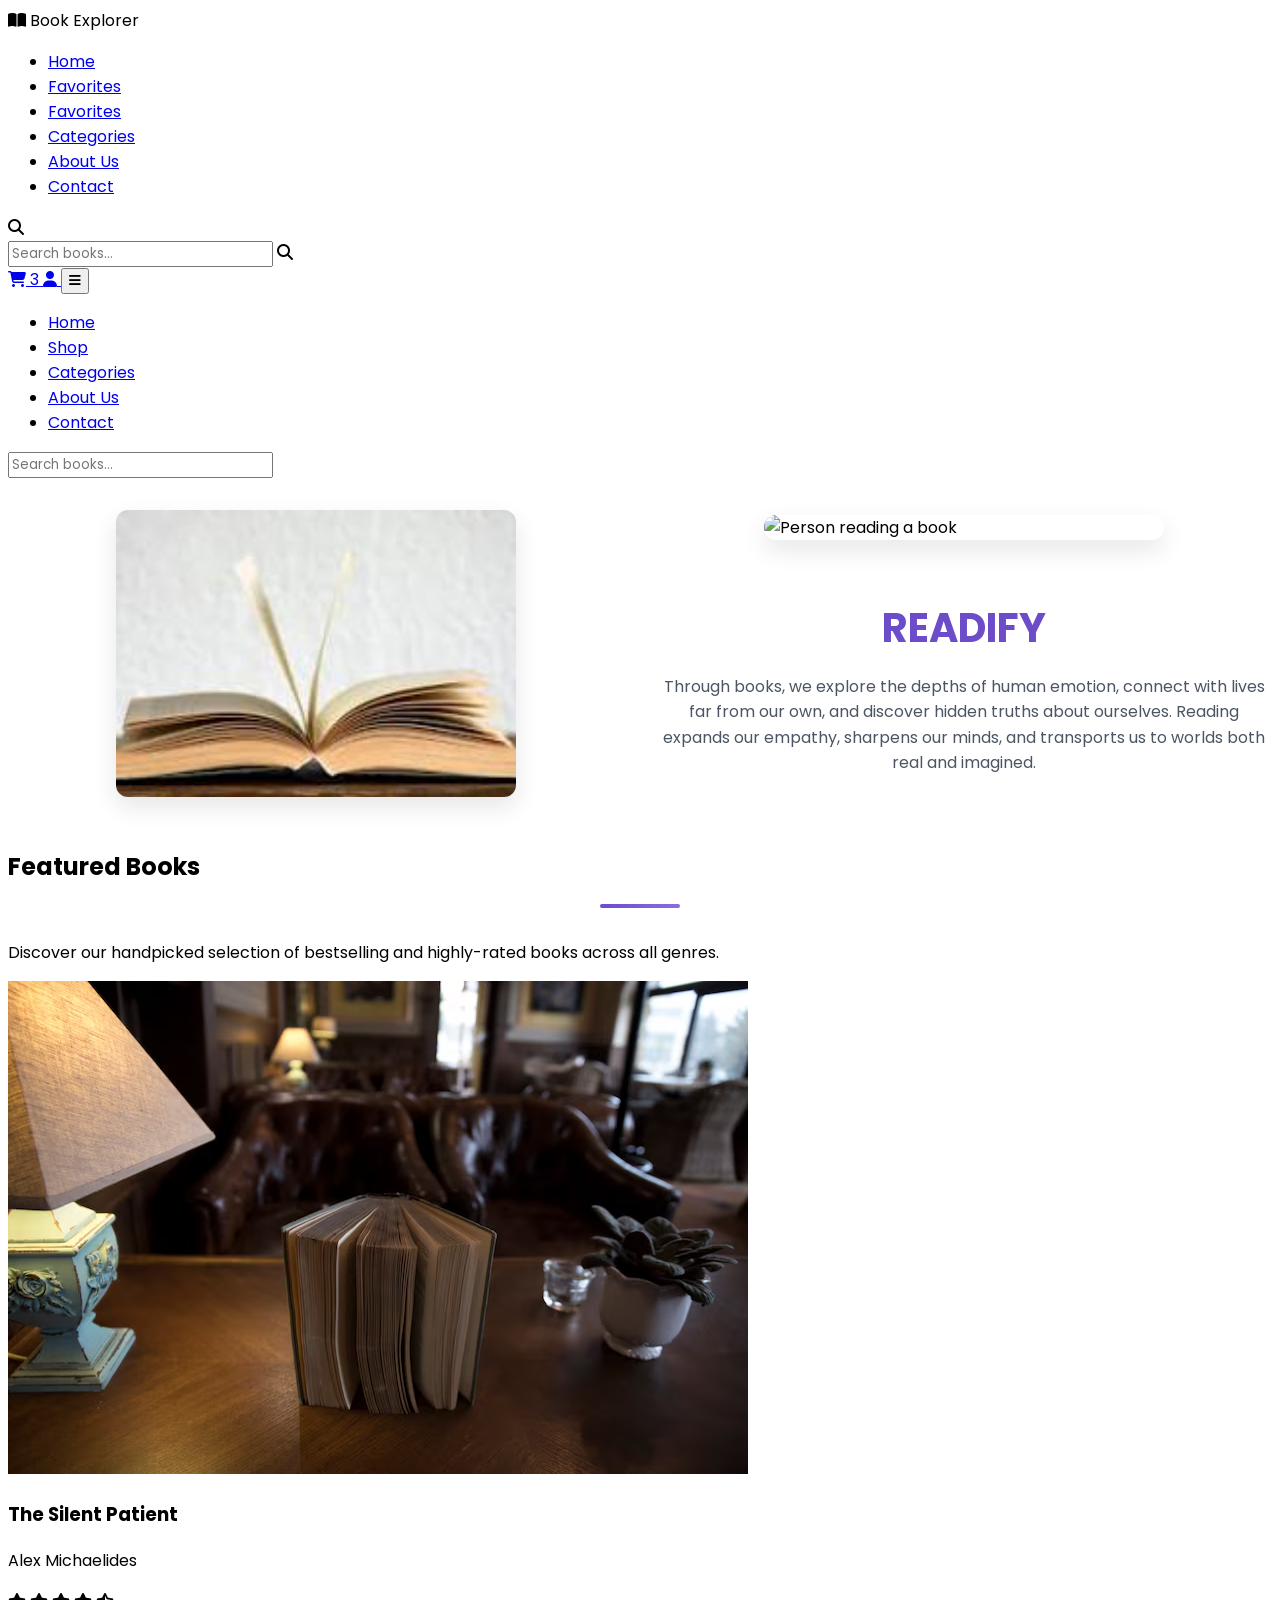
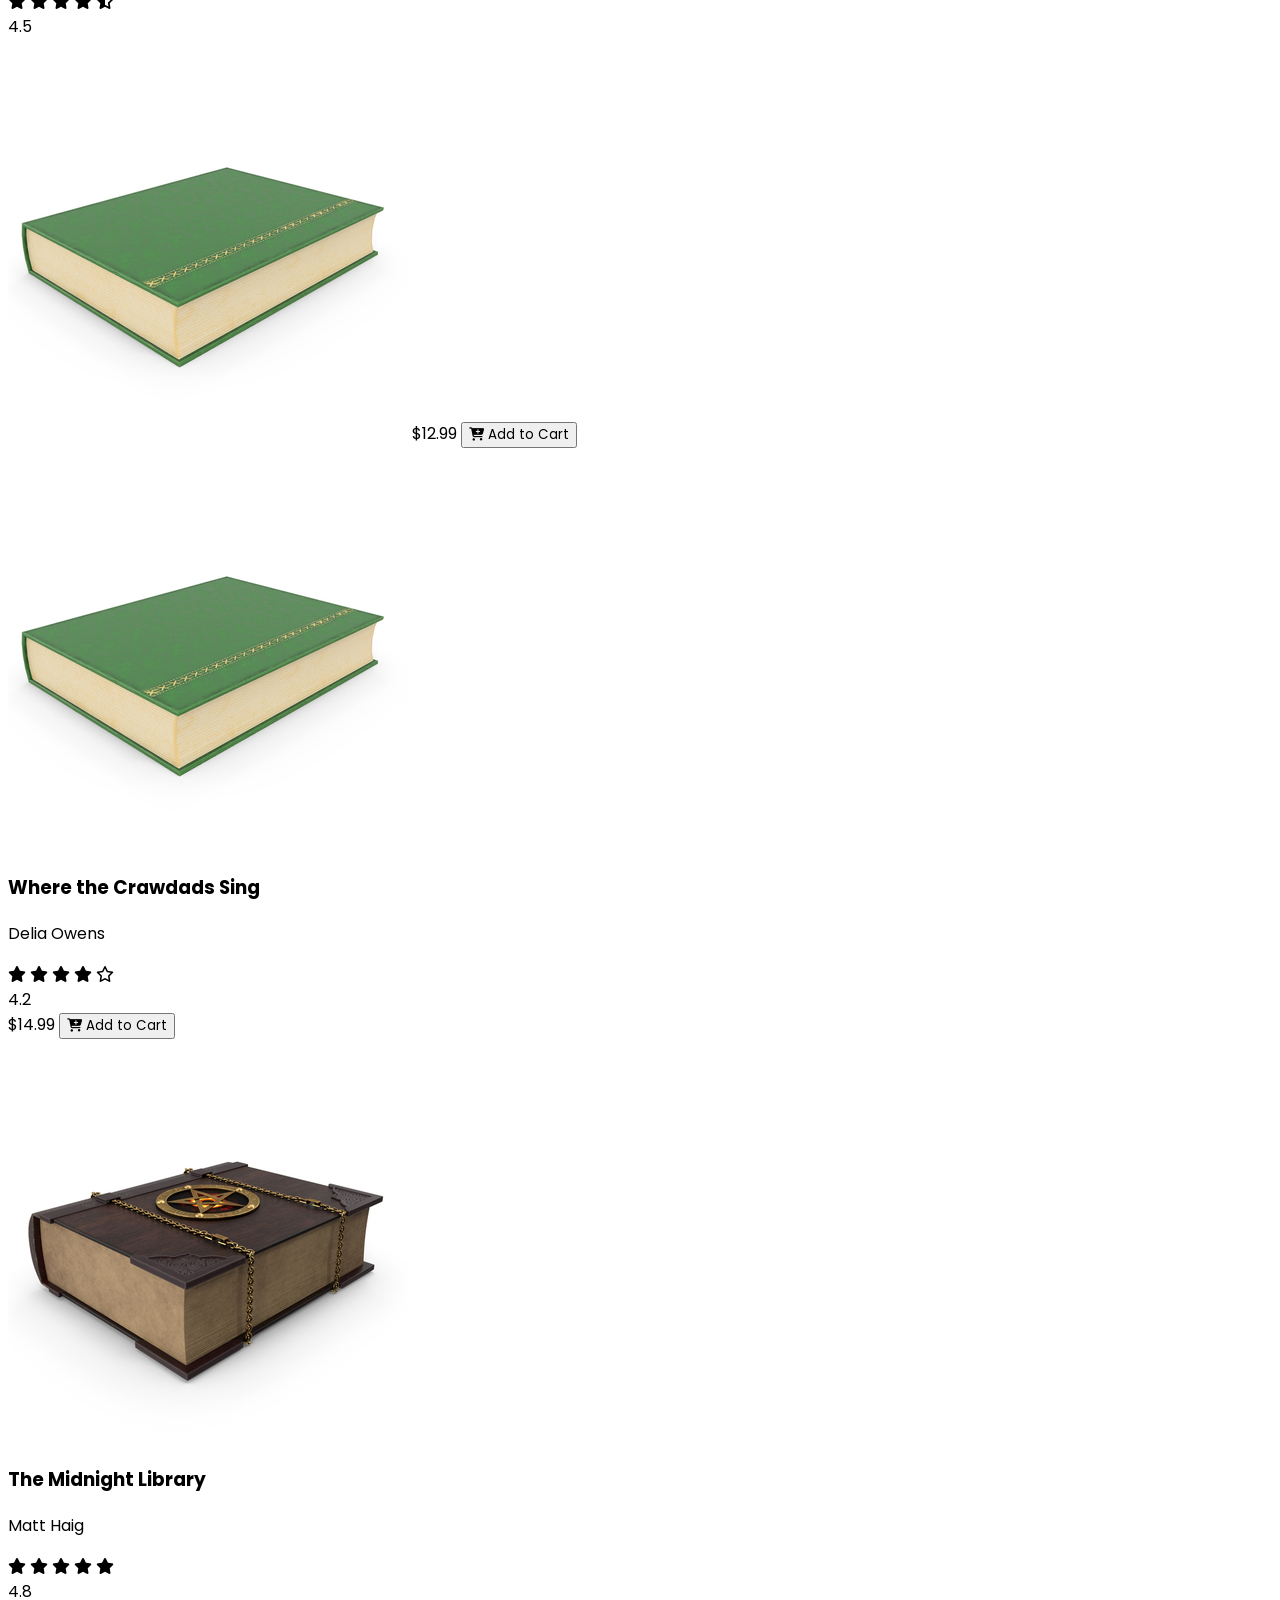
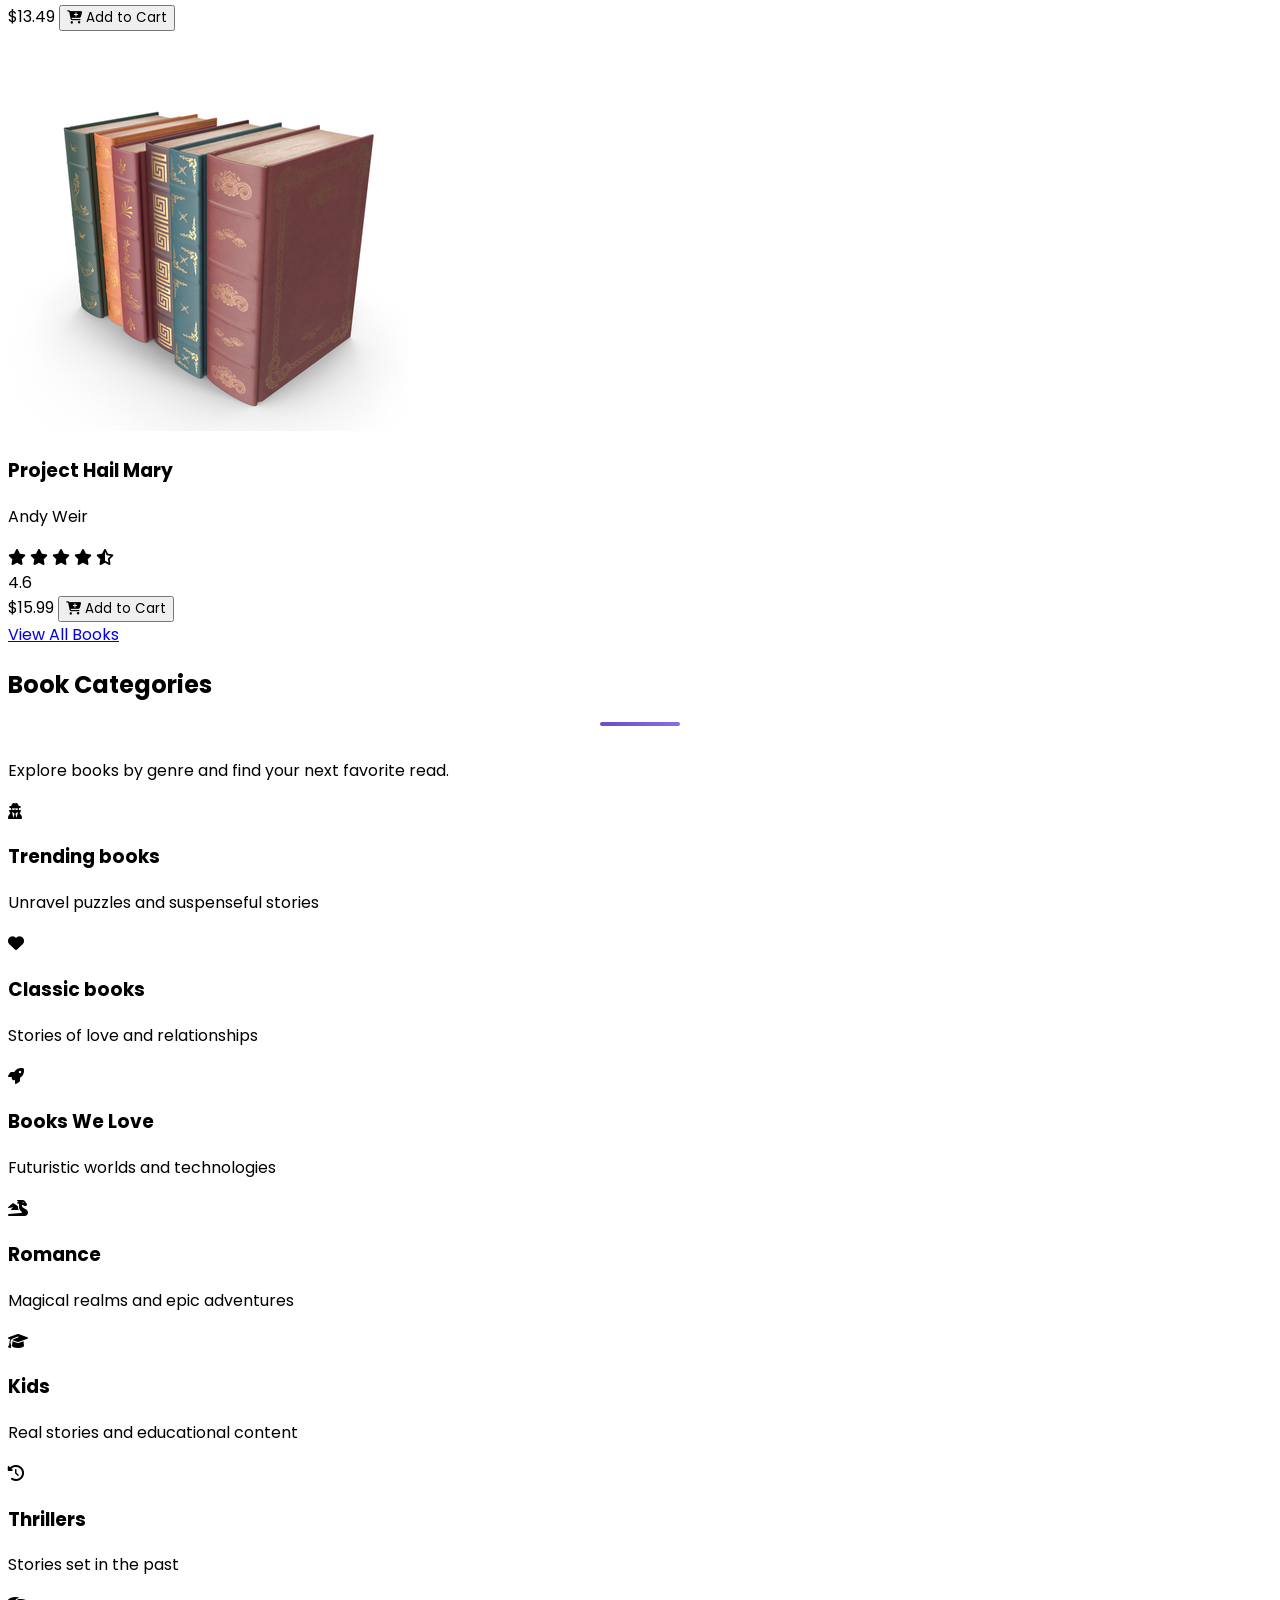
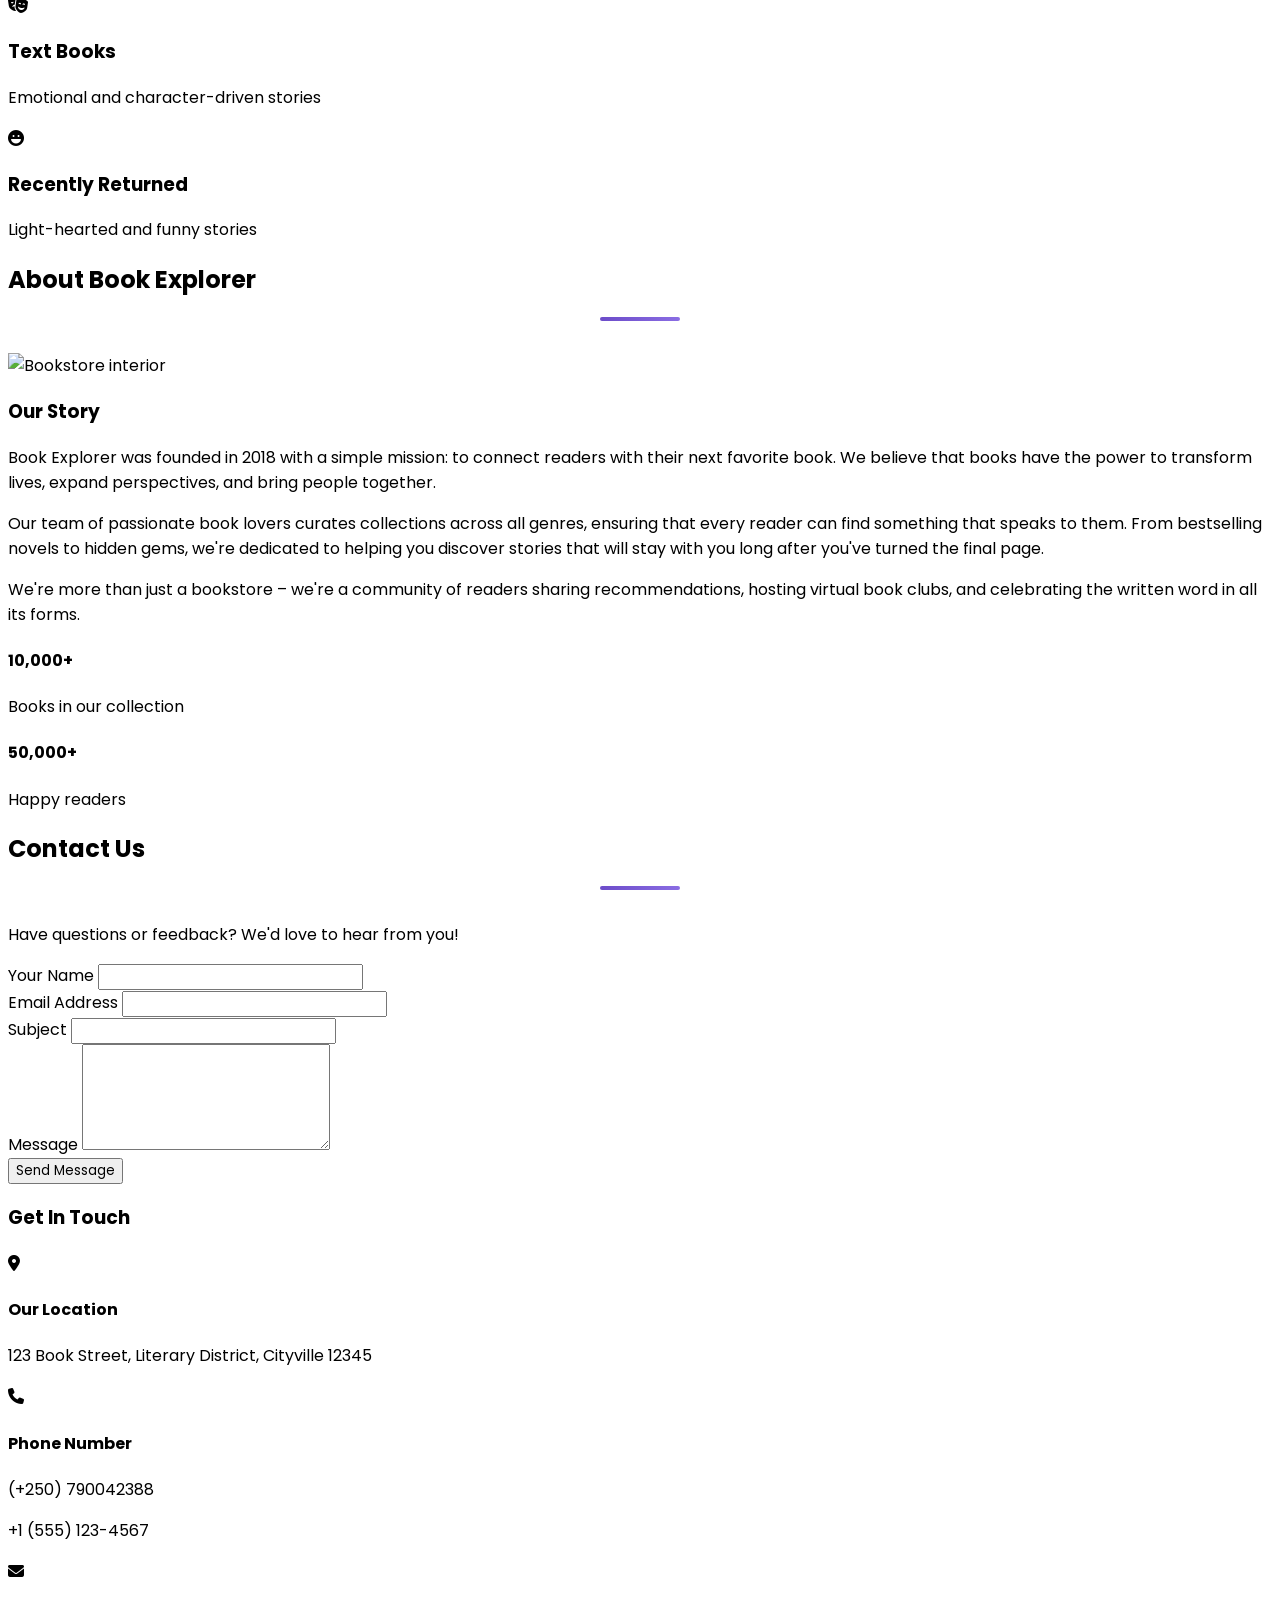
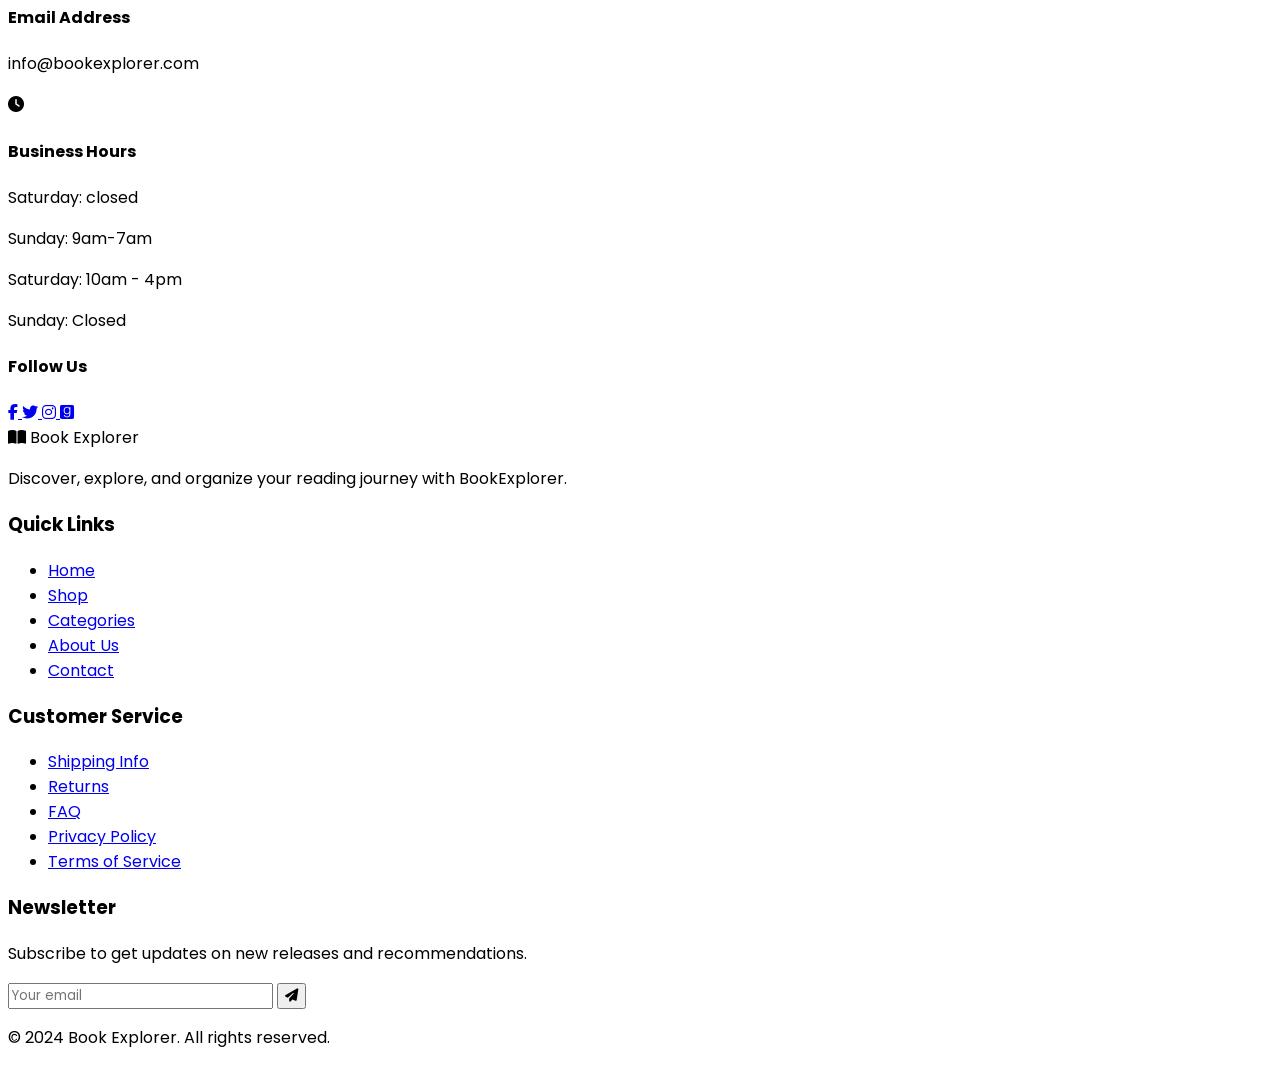
==== commit ff4beeb8: "Add new file" ====
--- a/Index.html
+++ b/Index.html
@@ -119,10 +119,17 @@
 </head>
 
 <body class="bg-gray-50 text-gray-800">
+
  
   <header class="bg-white shadow-md sticky top-0 z-50">
     <div class="container mx-auto flex items-center justify-between px-6 py-3">
       
+
+  <!-- Header -->
+  <header class="bg-white shadow-md sticky top-0 z-50">
+    <div class="container mx-auto flex items-center justify-between px-6 py-3">
+      <!-- Logo / Brand -->
+ 
       <div class="flex items-center">
         <i class="fas fa-book-open text-purple-600 text-2xl mr-2"></i>
         <span class="text-2xl font-bold text-purple-600">Book Explorer</span>
@@ -131,7 +138,11 @@
       <!-- Navigation Links -->
       <ul class="hidden md:flex space-x-6 text-gray-700 font-medium">
         <li><a href="#home" class="nav-link text-purple-600">Home</a></li>
+
         <li><a href="../lab2/favorites.html" class="nav-link hover:text-purple-600">Favorites</a></li>
+
+        <li><a href="../lab2/cart.html" class="nav-link hover:text-purple-600">Favorites</a></li>
+
         <li><a href="../lab3/Fetching.html" class="nav-link hover:text-purple-600">Categories</a></li>
         <li><a href="#about" class="nav-link hover:text-purple-600">About Us</a></li>
         <li><a href="#contact" class="nav-link hover:text-purple-600">Contact</a></li>
@@ -144,6 +155,49 @@
           ></a>
           <i class="fas fa-search text-gray-400 absolute left-3 top-3"></i>
         </div>
+
+      <!-- Right Section (Search + Icons) -->
+      <div class="flex items-center space-x-4">
+        <div class="relative hidden md:block">
+          <input 
+            type="text" 
+            placeholder="Search books..." 
+            class="border border-gray-300 rounded-full px-4 py-2 pl-10 focus:outline-none focus:ring-2 focus:ring-purple-500 w-64"
+          >
+          <i class="fas fa-search text-gray-400 absolute left-3 top-3"></i>
+        </div>
+        <a href="#" class="text-gray-600 hover:text-purple-600 relative">
+          <i class="fas fa-shopping-cart text-xl"></i>
+          <span class="absolute -top-2 -right-2 bg-purple-600 text-white rounded-full w-5 h-5 flex items-center justify-center text-xs">3</span>
+        </a>
+        <a href="#" class="text-gray-600 hover:text-purple-600">
+          <i class="fas fa-user text-xl"></i>
+        </a>
+        <!-- Mobile menu button -->
+        <button class="md:hidden text-gray-600" id="mobile-menu-button">
+          <i class="fas fa-bars text-xl"></i>
+        </button>
+      </div>
+    </div>
+    
+    <!-- Mobile Menu -->
+    <div class="md:hidden hidden bg-white py-4 px-6 border-t" id="mobile-menu">
+      <ul class="space-y-4 text-gray-700 font-medium">
+        <li><a href="#home" class="block py-2 hover:text-purple-600">Home</a></li>
+        <li><a href="#shop" class="block py-2 hover:text-purple-600">Shop</a></li>
+        <li><a href="#categories" class="block py-2 hover:text-purple-600">Categories</a></li>
+        <li><a href="#about" class="block py-2 hover:text-purple-600">About Us</a></li>
+        <li><a href="#contact" class="block py-2 hover:text-purple-600">Contact</a></li>
+      </ul>
+      <div class="mt-4">
+        <input 
+          type="text" 
+          placeholder="Search books..." 
+          class="border border-gray-300 rounded-full px-4 py-2 w-full focus:outline-none focus:ring-2 focus:ring-purple-500"
+        >
+      </div>
+    </div>
+
   </header>
 
   <!-- Home Section -->
@@ -173,6 +227,10 @@
       <p class="text-center text-gray-600 max-w-2xl mx-auto mb-12">Discover our handpicked selection of bestselling and highly-rated books across all genres.</p>
       
       <div class="grid grid-cols-1 sm:grid-cols-2 md:grid-cols-3 lg:grid-cols-4 gap-8">
+
+
+        <!-- Book 1 -->
+
         <div class="book-card bg-white rounded-xl shadow-md overflow-hidden">
           <div class="h-48 bg-gradient-to-br from-blue-400 to-purple-500 flex items-center justify-center">
             <img src="../Images/book 1.jpg">
@@ -192,6 +250,7 @@
               <span class="text-gray-500 text-sm ml-2">4.5</span>
             </div>
             <div class="flex justify-between items-center">
+
             </div>
           </div>
         </div>
@@ -199,7 +258,21 @@
           <div class="h-48 bg-gradient-to-br from-green-400 to-blue-500 flex items-center justify-center">
             <img src="../Images/Drama 7.jpg">
            
-          </div>
+
+              <span class="text-purple-600 font-semibold">$12.99</span>
+              <button class="bg-purple-100 hover:bg-purple-200 text-purple-600 px-3 py-1 rounded-full text-sm transition duration-200">
+                <i class="fas fa-cart-plus mr-1"></i> Add to Cart
+              </button>
+            </div>
+          </div>
+        </div>
+        
+    
+        <div class="book-card bg-white rounded-xl shadow-md overflow-hidden">
+          <div class="h-48 bg-gradient-to-br from-green-400 to-blue-500 flex items-center justify-center">
+            <img src="../Images/Drama 7.jpg">
+            <!-- <i class="fas fa-book text-white text-6xl"></i> -->
+
           <div class="p-4">
             <h3 class="font-bold text-lg text-gray-800 mb-1">Where the Crawdads Sing</h3>
             <p class="text-gray-600 text-sm mb-2">Delia Owens</p>
@@ -214,9 +287,21 @@
               <span class="text-gray-500 text-sm ml-2">4.2</span>
             </div>
             <div class="flex justify-between items-center">
-            </div>
-          </div>
-        </div>
+
+            </div>
+          </div>
+        </div>
+
+              <span class="text-purple-600 font-semibold">$14.99</span>
+              <button class="bg-purple-100 hover:bg-purple-200 text-purple-600 px-3 py-1 rounded-full text-sm transition duration-200">
+                <i class="fas fa-cart-plus mr-1"></i> Add to Cart
+              </button>
+            </div>
+          </div>
+        </div>
+        
+      
+
         <div class="book-card bg-white rounded-xl shadow-md overflow-hidden">
           <div class="h-48 bg-gradient-to-br from-purple-400 to-pink-500 flex items-center justify-center">
            <img src="../Images/Drama 5.jpg">
@@ -234,9 +319,22 @@
               </div>
               <span class="text-gray-500 text-sm ml-2">4.8</span>
             </div>
+
             
           </div>
         </div>
+
+            <div class="flex justify-between items-center">
+              <span class="text-purple-600 font-semibold">$13.49</span>
+              <button class="bg-purple-100 hover:bg-purple-200 text-purple-600 px-3 py-1 rounded-full text-sm transition duration-200">
+                <i class="fas fa-cart-plus mr-1"></i> Add to Cart
+              </button>
+            </div>
+          </div>
+        </div>
+        
+        <!-- Book 4 -->
+
         <div class="book-card bg-white rounded-xl shadow-md overflow-hidden">
           <div class="h-48 bg-gradient-to-br from-yellow-400 to-red-500 flex items-center justify-center">
           <img src="../Images/Drama 6.jpg" alt="">
@@ -254,9 +352,27 @@
               </div>
               <span class="text-gray-500 text-sm ml-2">4.6</span>
             </div>
-          </div>
-        </div>
-      </div>
+
+          </div>
+        </div>
+      </div>
+
+            <div class="flex justify-between items-center">
+              <span class="text-purple-600 font-semibold">$15.99</span>
+              <button class="bg-purple-100 hover:bg-purple-200 text-purple-600 px-3 py-1 rounded-full text-sm transition duration-200">
+                <i class="fas fa-cart-plus mr-1"></i> Add to Cart
+              </button>
+            </div>
+          </div>
+        </div>
+      </div>
+      
+      <div class="text-center mt-12">
+        <a href="Features.html"class ="bg-purple-600 hover:bg-purple-700 text-white px-6 py-3 rounded-full font-semibold shadow-lg transition duration-200">
+          View All Books
+        </a>
+      </div>
+
     </div>
   </section>
 
@@ -268,7 +384,10 @@
       <p class="text-center text-gray-600 max-w-2xl mx-auto mb-12">Explore books by genre and find your next favorite read.</p>
       
       <div class="grid grid-cols-2 md:grid-cols-4 gap-6">
-     
+
+
+        <!-- Category 1 -->
+
         <div class="category-btn bg-white rounded-xl shadow-md p-6 text-center cursor-pointer">
           <div class="w-16 h-16 bg-blue-100 rounded-full flex items-center justify-center mx-auto mb-4">
             <i class="fas fa-user-secret text-blue-600 text-2xl"></i>
@@ -276,7 +395,12 @@
           <h3 class="font-bold text-gray-800 mb-2">Trending books</h3>
           <p class="text-gray-600 text-sm">Unravel puzzles and suspenseful stories</p>
         </div>
-      
+
+      
+
+        
+        <!-- Category 2 -->
+
         <div class="category-btn bg-white rounded-xl shadow-md p-6 text-center cursor-pointer">
           <div class="w-16 h-16 bg-red-100 rounded-full flex items-center justify-center mx-auto mb-4">
             <i class="fas fa-heart text-red-600 text-2xl"></i>
@@ -285,7 +409,10 @@
           <p class="text-gray-600 text-sm">Stories of love and relationships</p>
         </div>
         
-      
+
+
+        <!-- Category 3 -->
+
         <div class="category-btn bg-white rounded-xl shadow-md p-6 text-center cursor-pointer">
           <div class="w-16 h-16 bg-green-100 rounded-full flex items-center justify-center mx-auto mb-4">
             <i class="fas fa-rocket text-green-600 text-2xl"></i>
@@ -294,7 +421,9 @@
           <p class="text-gray-600 text-sm">Futuristic worlds and technologies</p>
         </div>
         
-        
+
+        
+
         <div class="category-btn bg-white rounded-xl shadow-md p-6 text-center cursor-pointer">
           <div class="w-16 h-16 bg-yellow-100 rounded-full flex items-center justify-center mx-auto mb-4">
             <i class="fas fa-dragon text-yellow-600 text-2xl"></i>
@@ -302,8 +431,11 @@
           <h3 class="font-bold text-gray-800 mb-2">Romance</h3>
           <p class="text-gray-600 text-sm">Magical realms and epic adventures</p>
         </div>
-        
-      
+
+      
+
+        <!-- Category 5 -->
+
         <div class="category-btn bg-white rounded-xl shadow-md p-6 text-center cursor-pointer">
           <div class="w-16 h-16 bg-purple-100 rounded-full flex items-center justify-center mx-auto mb-4">
             <i class="fas fa-graduation-cap text-purple-600 text-2xl"></i>
@@ -311,8 +443,9 @@
           <h3 class="font-bold text-gray-800 mb-2">Kids</h3>
           <p class="text-gray-600 text-sm">Real stories and educational content</p>
         </div>
-        
-        
+  
+        <!-- Category 6 -->
+
         <div class="category-btn bg-white rounded-xl shadow-md p-6 text-center cursor-pointer">
           <div class="w-16 h-16 bg-indigo-100 rounded-full flex items-center justify-center mx-auto mb-4">
             <i class="fas fa-history text-indigo-600 text-2xl"></i>
@@ -321,7 +454,11 @@
           <p class="text-gray-600 text-sm">Stories set in the past</p>
         </div>
         
-      
+
+      
+
+        <!-- Category 7 -->
+
         <div class="category-btn bg-white rounded-xl shadow-md p-6 text-center cursor-pointer">
           <div class="w-16 h-16 bg-pink-100 rounded-full flex items-center justify-center mx-auto mb-4">
             <i class="fas fa-theater-masks text-pink-600 text-2xl"></i>
@@ -330,7 +467,11 @@
           <p class="text-gray-600 text-sm">Emotional and character-driven stories</p>
         </div>
         
+
        
+
+        <!-- Category 8 -->
+
         <div class="category-btn bg-white rounded-xl shadow-md p-6 text-center cursor-pointer">
           <div class="w-16 h-16 bg-teal-100 rounded-full flex items-center justify-center mx-auto mb-4">
             <i class="fas fa-laugh text-teal-600 text-2xl"></i>
@@ -364,6 +505,18 @@
           <p class="text-gray-600 mb-6">
             We're more than just a bookstore – we're a community of readers sharing recommendations, hosting virtual book clubs, and celebrating the written word in all its forms.
           </p>
+          
+          <div class="grid grid-cols-2 gap-4">
+            <div class="bg-purple-50 p-4 rounded-lg">
+              <h4 class="font-bold text-purple-700 mb-1">10,000+</h4>
+              <p class="text-gray-600 text-sm">Books in our collection</p>
+            </div>
+            <div class="bg-purple-50 p-4 rounded-lg">
+              <h4 class="font-bold text-purple-700 mb-1">50,000+</h4>
+              <p class="text-gray-600 text-sm">Happy readers</p>
+            </div>
+          </div>
+
         </div>
       </div>
     </div>
@@ -412,14 +565,24 @@
             <div class="space-y-4 mb-6">
               <div class="flex items-start">
                 <i class="fas fa-map-marker-alt text-purple-600 mt-1 mr-3"></i>
+
                
+
+                <div>
+                  <h4 class="font-medium text-gray-800">Our Location</h4>
+                  <p class="text-gray-600">123 Book Street, Literary District, Cityville 12345</p>
+                </div>
+
               </div>
               
               <div class="flex items-start">
                 <i class="fas fa-phone text-purple-600 mt-1 mr-3"></i>
                 <div>
                   <h4 class="font-medium text-gray-800">Phone Number</h4>
+
                   <p class="text-gray-600">(+250) 790042388</p>
+                  <p class="text-gray-600">+1 (555) 123-4567</p>
+
                 </div>
               </div>
               
@@ -435,9 +598,12 @@
                 <i class="fas fa-clock text-purple-600 mt-1 mr-3"></i>
                 <div>
                   <h4 class="font-medium text-gray-800">Business Hours</h4>
-                  <p class="text-gray-600">Monday - Friday: 9am - 6pm</p>
+              
                   <p class="text-gray-600">Saturday: closed</p>
                   <p class="text-gray-600">Sunday: 9am-7am</p>
+          <p class="text-gray-600">Saturday: 10am - 4pm</p>
+                  <p class="text-gray-600">Sunday: Closed</p>
+
                 </div>
               </div>
             </div>
@@ -454,7 +620,11 @@
                 <a href="#" class="text-gray-600 hover:text-purple-600">
                   <i class="fab fa-instagram text-xl"></i>
                 </a>
-                
+
+                <a href="#" class="text-gray-600 hover:text-purple-600">
+                  <i class="fab fa-goodreads text-xl"></i>
+                </a>
+
               </div>
             </div>
           </div>
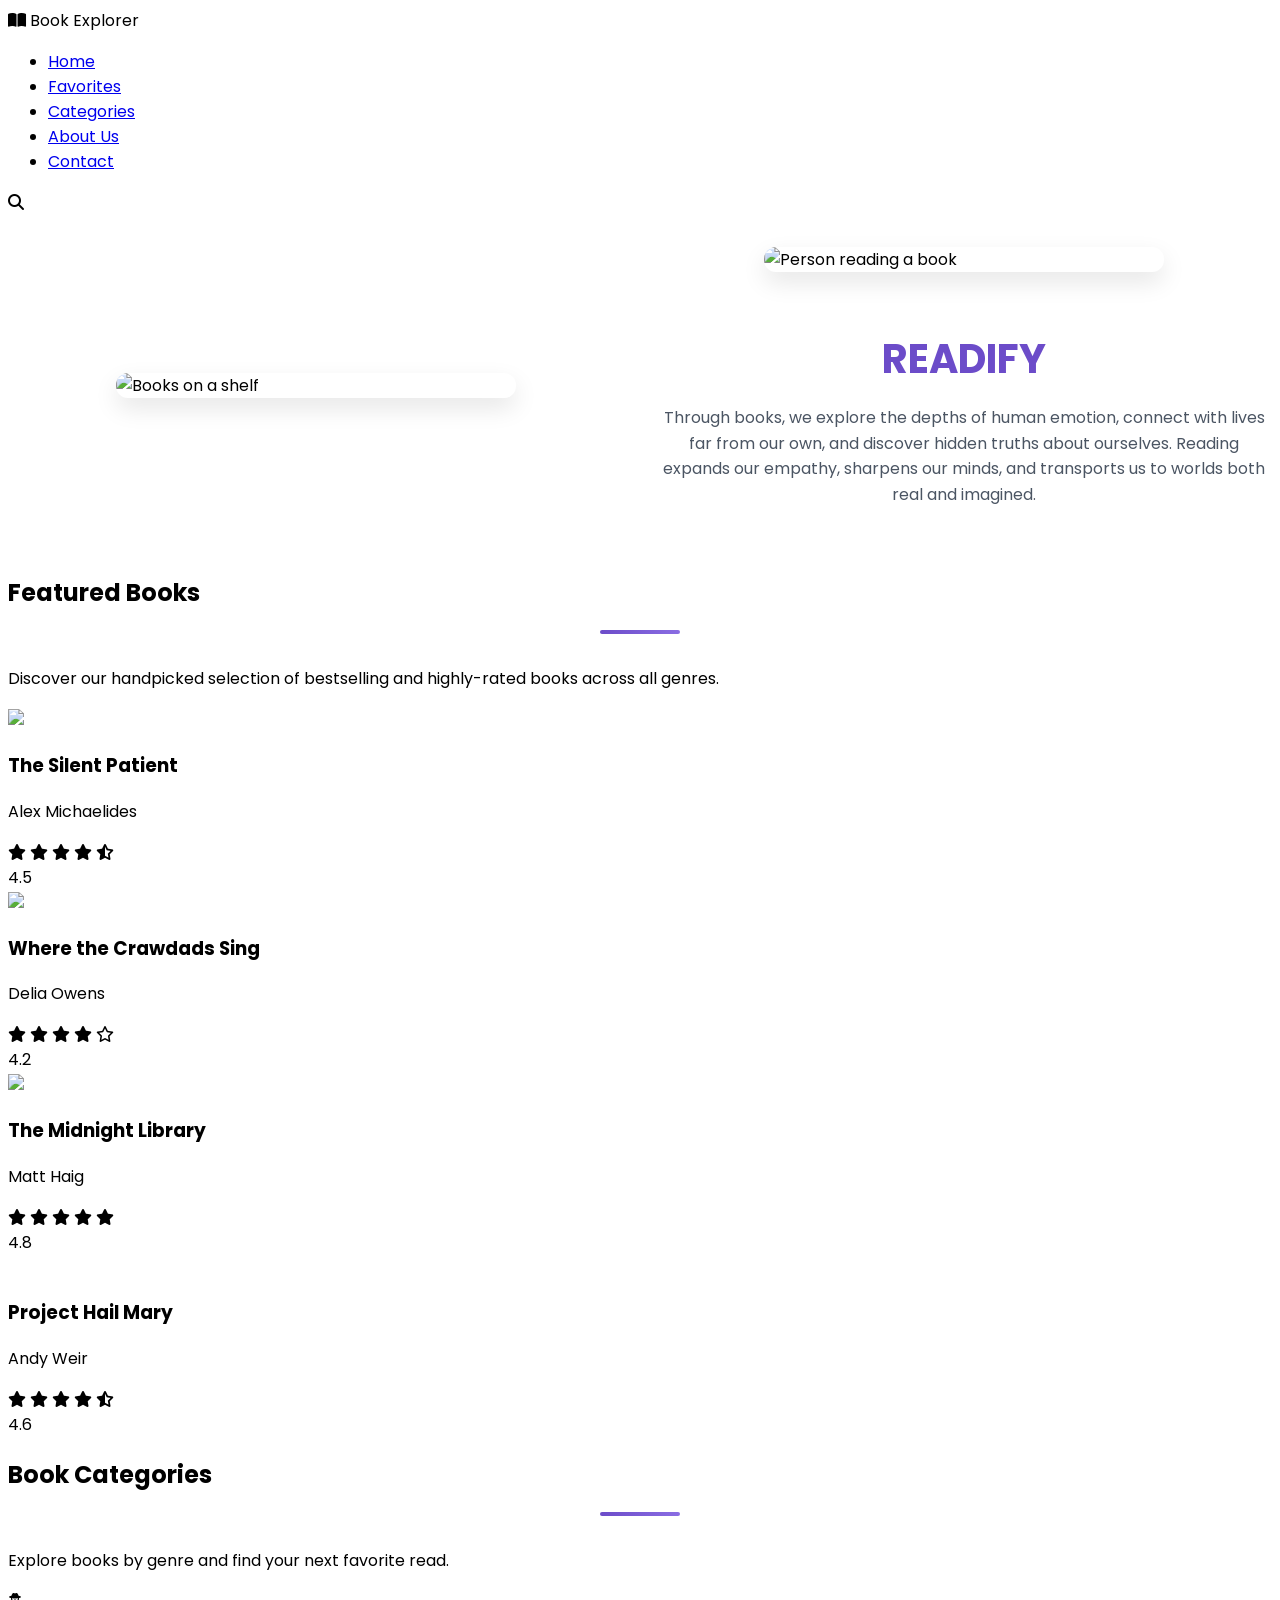
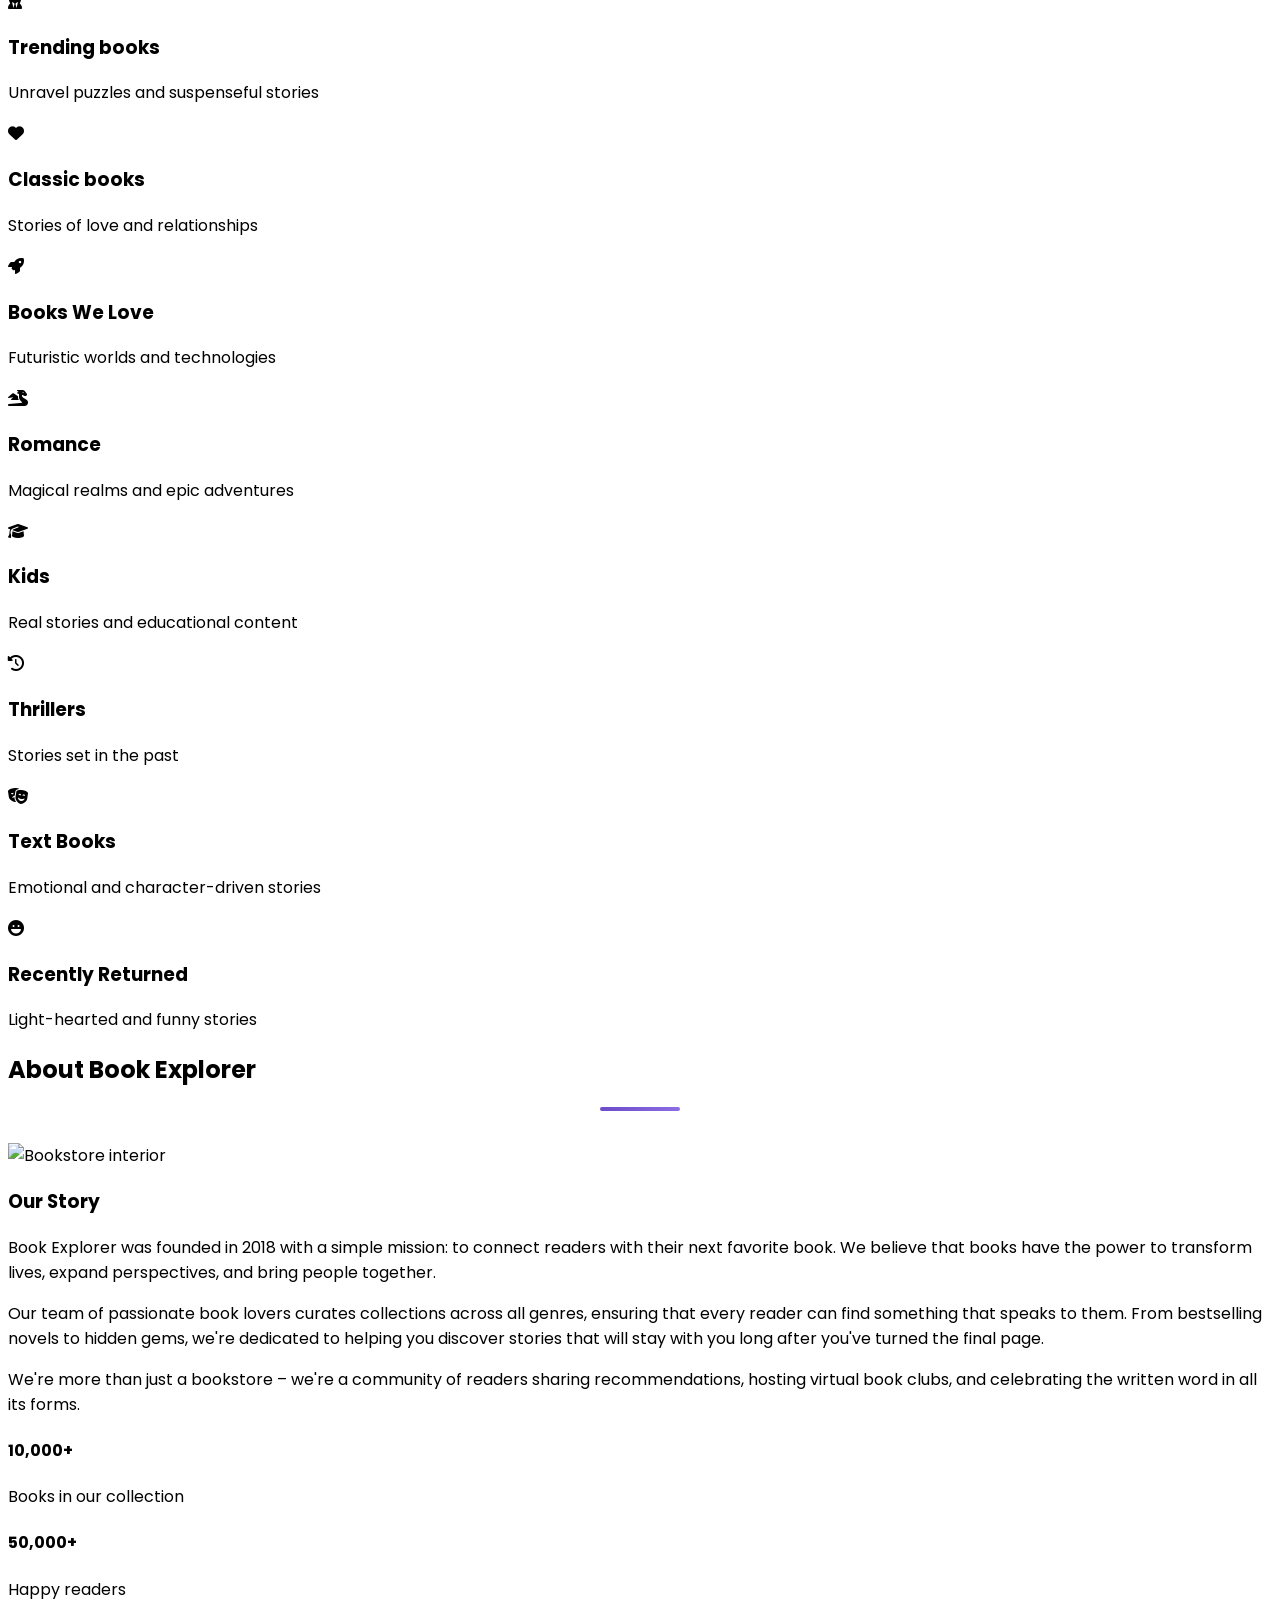
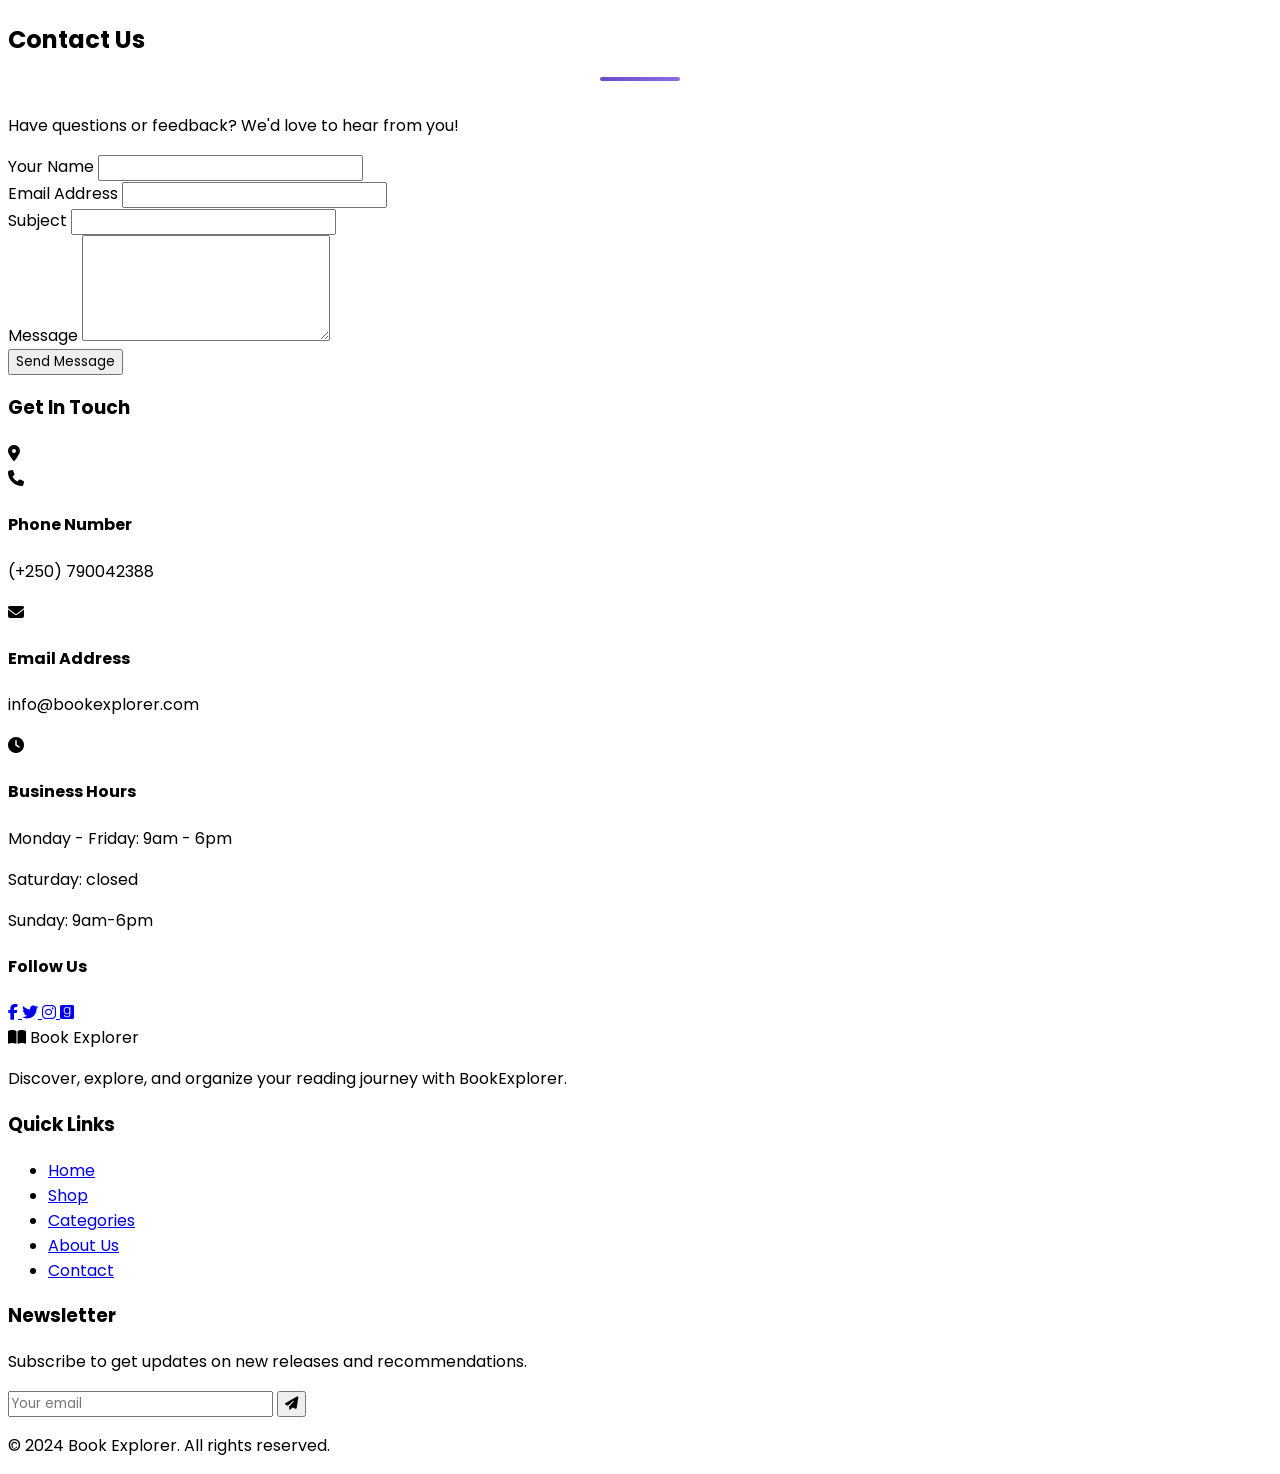
==== commit b7a5a541: "Added homepage design and fixed navbar" ====
--- a/Index.html
+++ b/Index.html
@@ -119,17 +119,10 @@
 </head>
 
 <body class="bg-gray-50 text-gray-800">
-
- 
-  <header class="bg-white shadow-md sticky top-0 z-50">
-    <div class="container mx-auto flex items-center justify-between px-6 py-3">
-      
-
   <!-- Header -->
   <header class="bg-white shadow-md sticky top-0 z-50">
     <div class="container mx-auto flex items-center justify-between px-6 py-3">
       <!-- Logo / Brand -->
- 
       <div class="flex items-center">
         <i class="fas fa-book-open text-purple-600 text-2xl mr-2"></i>
         <span class="text-2xl font-bold text-purple-600">Book Explorer</span>
@@ -138,66 +131,23 @@
       <!-- Navigation Links -->
       <ul class="hidden md:flex space-x-6 text-gray-700 font-medium">
         <li><a href="#home" class="nav-link text-purple-600">Home</a></li>
-
         <li><a href="../lab2/favorites.html" class="nav-link hover:text-purple-600">Favorites</a></li>
-
-        <li><a href="../lab2/cart.html" class="nav-link hover:text-purple-600">Favorites</a></li>
-
         <li><a href="../lab3/Fetching.html" class="nav-link hover:text-purple-600">Categories</a></li>
         <li><a href="#about" class="nav-link hover:text-purple-600">About Us</a></li>
         <li><a href="#contact" class="nav-link hover:text-purple-600">Contact</a></li>
       </ul>
 
-     
-      <div class="flex items-center space-x-4">
-        <div class="relative hidden md:block">
-          <a href="../lab2/favorites.html"class="border border-gray-300 rounded-full px-4 py-2 pl-10 focus:outline-none focus:ring-2 focus:ring-purple-500 w-64"
-          ></a>
-          <i class="fas fa-search text-gray-400 absolute left-3 top-3"></i>
-        </div>
-
       <!-- Right Section (Search + Icons) -->
       <div class="flex items-center space-x-4">
         <div class="relative hidden md:block">
-          <input 
+          <a href="../lab2/favorites.html"
             type="text" 
             placeholder="Search books..." 
             class="border border-gray-300 rounded-full px-4 py-2 pl-10 focus:outline-none focus:ring-2 focus:ring-purple-500 w-64"
-          >
+          ></a>
           <i class="fas fa-search text-gray-400 absolute left-3 top-3"></i>
-        </div>
-        <a href="#" class="text-gray-600 hover:text-purple-600 relative">
-          <i class="fas fa-shopping-cart text-xl"></i>
-          <span class="absolute -top-2 -right-2 bg-purple-600 text-white rounded-full w-5 h-5 flex items-center justify-center text-xs">3</span>
-        </a>
-        <a href="#" class="text-gray-600 hover:text-purple-600">
-          <i class="fas fa-user text-xl"></i>
-        </a>
-        <!-- Mobile menu button -->
-        <button class="md:hidden text-gray-600" id="mobile-menu-button">
-          <i class="fas fa-bars text-xl"></i>
-        </button>
-      </div>
-    </div>
-    
-    <!-- Mobile Menu -->
-    <div class="md:hidden hidden bg-white py-4 px-6 border-t" id="mobile-menu">
-      <ul class="space-y-4 text-gray-700 font-medium">
-        <li><a href="#home" class="block py-2 hover:text-purple-600">Home</a></li>
-        <li><a href="#shop" class="block py-2 hover:text-purple-600">Shop</a></li>
-        <li><a href="#categories" class="block py-2 hover:text-purple-600">Categories</a></li>
-        <li><a href="#about" class="block py-2 hover:text-purple-600">About Us</a></li>
-        <li><a href="#contact" class="block py-2 hover:text-purple-600">Contact</a></li>
-      </ul>
-      <div class="mt-4">
-        <input 
-          type="text" 
-          placeholder="Search books..." 
-          class="border border-gray-300 rounded-full px-4 py-2 w-full focus:outline-none focus:ring-2 focus:ring-purple-500"
-        >
-      </div>
-    </div>
-
+       
+        
   </header>
 
   <!-- Home Section -->
@@ -219,7 +169,7 @@
     </div>
   </section>
 
-  <!-- Shop Section -->
+
   <section id="shop" class="py-16 bg-white">
     <div class="container mx-auto px-6">
       <h2 class="text-3xl font-bold text-center text-gray-800 mb-4">Featured Books</h2>
@@ -227,14 +177,11 @@
       <p class="text-center text-gray-600 max-w-2xl mx-auto mb-12">Discover our handpicked selection of bestselling and highly-rated books across all genres.</p>
       
       <div class="grid grid-cols-1 sm:grid-cols-2 md:grid-cols-3 lg:grid-cols-4 gap-8">
-
-
-        <!-- Book 1 -->
-
+       
         <div class="book-card bg-white rounded-xl shadow-md overflow-hidden">
           <div class="h-48 bg-gradient-to-br from-blue-400 to-purple-500 flex items-center justify-center">
             <img src="../Images/book 1.jpg">
-            <!-- <i class="fas fabook text-white text-6xl"></i>- -->
+           
           </div>
           <div class="p-4">
             <h3 class="font-bold text-lg text-gray-800 mb-1">The Silent Patient</h3>
@@ -250,29 +197,15 @@
               <span class="text-gray-500 text-sm ml-2">4.5</span>
             </div>
             <div class="flex justify-between items-center">
-
-            </div>
-          </div>
-        </div>
+            </div>
+          </div>
+        </div>
+        
+        
         <div class="book-card bg-white rounded-xl shadow-md overflow-hidden">
           <div class="h-48 bg-gradient-to-br from-green-400 to-blue-500 flex items-center justify-center">
             <img src="../Images/Drama 7.jpg">
-           
-
-              <span class="text-purple-600 font-semibold">$12.99</span>
-              <button class="bg-purple-100 hover:bg-purple-200 text-purple-600 px-3 py-1 rounded-full text-sm transition duration-200">
-                <i class="fas fa-cart-plus mr-1"></i> Add to Cart
-              </button>
-            </div>
-          </div>
-        </div>
-        
-    
-        <div class="book-card bg-white rounded-xl shadow-md overflow-hidden">
-          <div class="h-48 bg-gradient-to-br from-green-400 to-blue-500 flex items-center justify-center">
-            <img src="../Images/Drama 7.jpg">
-            <!-- <i class="fas fa-book text-white text-6xl"></i> -->
-
+          </div>
           <div class="p-4">
             <h3 class="font-bold text-lg text-gray-800 mb-1">Where the Crawdads Sing</h3>
             <p class="text-gray-600 text-sm mb-2">Delia Owens</p>
@@ -287,21 +220,11 @@
               <span class="text-gray-500 text-sm ml-2">4.2</span>
             </div>
             <div class="flex justify-between items-center">
-
-            </div>
-          </div>
-        </div>
-
-              <span class="text-purple-600 font-semibold">$14.99</span>
-              <button class="bg-purple-100 hover:bg-purple-200 text-purple-600 px-3 py-1 rounded-full text-sm transition duration-200">
-                <i class="fas fa-cart-plus mr-1"></i> Add to Cart
-              </button>
-            </div>
-          </div>
-        </div>
-        
-      
-
+            </div>
+          </div>
+        </div>
+        
+       
         <div class="book-card bg-white rounded-xl shadow-md overflow-hidden">
           <div class="h-48 bg-gradient-to-br from-purple-400 to-pink-500 flex items-center justify-center">
            <img src="../Images/Drama 5.jpg">
@@ -319,22 +242,12 @@
               </div>
               <span class="text-gray-500 text-sm ml-2">4.8</span>
             </div>
-
-            
-          </div>
-        </div>
-
             <div class="flex justify-between items-center">
-              <span class="text-purple-600 font-semibold">$13.49</span>
-              <button class="bg-purple-100 hover:bg-purple-200 text-purple-600 px-3 py-1 rounded-full text-sm transition duration-200">
-                <i class="fas fa-cart-plus mr-1"></i> Add to Cart
-              </button>
-            </div>
-          </div>
-        </div>
-        
-        <!-- Book 4 -->
-
+            </div>
+          </div>
+        </div>
+        
+     
         <div class="book-card bg-white rounded-xl shadow-md overflow-hidden">
           <div class="h-48 bg-gradient-to-br from-yellow-400 to-red-500 flex items-center justify-center">
           <img src="../Images/Drama 6.jpg" alt="">
@@ -352,27 +265,11 @@
               </div>
               <span class="text-gray-500 text-sm ml-2">4.6</span>
             </div>
-
-          </div>
-        </div>
-      </div>
-
             <div class="flex justify-between items-center">
-              <span class="text-purple-600 font-semibold">$15.99</span>
-              <button class="bg-purple-100 hover:bg-purple-200 text-purple-600 px-3 py-1 rounded-full text-sm transition duration-200">
-                <i class="fas fa-cart-plus mr-1"></i> Add to Cart
-              </button>
-            </div>
-          </div>
-        </div>
-      </div>
-      
-      <div class="text-center mt-12">
-        <a href="Features.html"class ="bg-purple-600 hover:bg-purple-700 text-white px-6 py-3 rounded-full font-semibold shadow-lg transition duration-200">
-          View All Books
-        </a>
-      </div>
-
+            </div>
+          </div>
+        </div>
+      </div>
     </div>
   </section>
 
@@ -384,10 +281,7 @@
       <p class="text-center text-gray-600 max-w-2xl mx-auto mb-12">Explore books by genre and find your next favorite read.</p>
       
       <div class="grid grid-cols-2 md:grid-cols-4 gap-6">
-
-
-        <!-- Category 1 -->
-
+      
         <div class="category-btn bg-white rounded-xl shadow-md p-6 text-center cursor-pointer">
           <div class="w-16 h-16 bg-blue-100 rounded-full flex items-center justify-center mx-auto mb-4">
             <i class="fas fa-user-secret text-blue-600 text-2xl"></i>
@@ -395,12 +289,8 @@
           <h3 class="font-bold text-gray-800 mb-2">Trending books</h3>
           <p class="text-gray-600 text-sm">Unravel puzzles and suspenseful stories</p>
         </div>
-
-      
-
-        
-        <!-- Category 2 -->
-
+        
+ 
         <div class="category-btn bg-white rounded-xl shadow-md p-6 text-center cursor-pointer">
           <div class="w-16 h-16 bg-red-100 rounded-full flex items-center justify-center mx-auto mb-4">
             <i class="fas fa-heart text-red-600 text-2xl"></i>
@@ -409,10 +299,7 @@
           <p class="text-gray-600 text-sm">Stories of love and relationships</p>
         </div>
         
-
-
-        <!-- Category 3 -->
-
+       
         <div class="category-btn bg-white rounded-xl shadow-md p-6 text-center cursor-pointer">
           <div class="w-16 h-16 bg-green-100 rounded-full flex items-center justify-center mx-auto mb-4">
             <i class="fas fa-rocket text-green-600 text-2xl"></i>
@@ -421,9 +308,7 @@
           <p class="text-gray-600 text-sm">Futuristic worlds and technologies</p>
         </div>
         
-
-        
-
+      
         <div class="category-btn bg-white rounded-xl shadow-md p-6 text-center cursor-pointer">
           <div class="w-16 h-16 bg-yellow-100 rounded-full flex items-center justify-center mx-auto mb-4">
             <i class="fas fa-dragon text-yellow-600 text-2xl"></i>
@@ -431,11 +316,8 @@
           <h3 class="font-bold text-gray-800 mb-2">Romance</h3>
           <p class="text-gray-600 text-sm">Magical realms and epic adventures</p>
         </div>
-
-      
-
-        <!-- Category 5 -->
-
+        
+      
         <div class="category-btn bg-white rounded-xl shadow-md p-6 text-center cursor-pointer">
           <div class="w-16 h-16 bg-purple-100 rounded-full flex items-center justify-center mx-auto mb-4">
             <i class="fas fa-graduation-cap text-purple-600 text-2xl"></i>
@@ -443,9 +325,8 @@
           <h3 class="font-bold text-gray-800 mb-2">Kids</h3>
           <p class="text-gray-600 text-sm">Real stories and educational content</p>
         </div>
-  
-        <!-- Category 6 -->
-
+        
+      
         <div class="category-btn bg-white rounded-xl shadow-md p-6 text-center cursor-pointer">
           <div class="w-16 h-16 bg-indigo-100 rounded-full flex items-center justify-center mx-auto mb-4">
             <i class="fas fa-history text-indigo-600 text-2xl"></i>
@@ -454,11 +335,7 @@
           <p class="text-gray-600 text-sm">Stories set in the past</p>
         </div>
         
-
-      
-
-        <!-- Category 7 -->
-
+        
         <div class="category-btn bg-white rounded-xl shadow-md p-6 text-center cursor-pointer">
           <div class="w-16 h-16 bg-pink-100 rounded-full flex items-center justify-center mx-auto mb-4">
             <i class="fas fa-theater-masks text-pink-600 text-2xl"></i>
@@ -467,11 +344,7 @@
           <p class="text-gray-600 text-sm">Emotional and character-driven stories</p>
         </div>
         
-
-       
-
-        <!-- Category 8 -->
-
+      
         <div class="category-btn bg-white rounded-xl shadow-md p-6 text-center cursor-pointer">
           <div class="w-16 h-16 bg-teal-100 rounded-full flex items-center justify-center mx-auto mb-4">
             <i class="fas fa-laugh text-teal-600 text-2xl"></i>
@@ -516,7 +389,6 @@
               <p class="text-gray-600 text-sm">Happy readers</p>
             </div>
           </div>
-
         </div>
       </div>
     </div>
@@ -565,24 +437,14 @@
             <div class="space-y-4 mb-6">
               <div class="flex items-start">
                 <i class="fas fa-map-marker-alt text-purple-600 mt-1 mr-3"></i>
-
-               
-
-                <div>
-                  <h4 class="font-medium text-gray-800">Our Location</h4>
-                  <p class="text-gray-600">123 Book Street, Literary District, Cityville 12345</p>
-                </div>
-
+                
               </div>
               
               <div class="flex items-start">
                 <i class="fas fa-phone text-purple-600 mt-1 mr-3"></i>
                 <div>
                   <h4 class="font-medium text-gray-800">Phone Number</h4>
-
                   <p class="text-gray-600">(+250) 790042388</p>
-                  <p class="text-gray-600">+1 (555) 123-4567</p>
-
                 </div>
               </div>
               
@@ -598,12 +460,9 @@
                 <i class="fas fa-clock text-purple-600 mt-1 mr-3"></i>
                 <div>
                   <h4 class="font-medium text-gray-800">Business Hours</h4>
-              
+                  <p class="text-gray-600">Monday - Friday: 9am - 6pm</p>
                   <p class="text-gray-600">Saturday: closed</p>
-                  <p class="text-gray-600">Sunday: 9am-7am</p>
-          <p class="text-gray-600">Saturday: 10am - 4pm</p>
-                  <p class="text-gray-600">Sunday: Closed</p>
-
+                  <p class="text-gray-600">Sunday: 9am-6pm</p>
                 </div>
               </div>
             </div>
@@ -620,11 +479,9 @@
                 <a href="#" class="text-gray-600 hover:text-purple-600">
                   <i class="fab fa-instagram text-xl"></i>
                 </a>
-
                 <a href="#" class="text-gray-600 hover:text-purple-600">
                   <i class="fab fa-goodreads text-xl"></i>
                 </a>
-
               </div>
             </div>
           </div>
@@ -656,7 +513,7 @@
             <li><a href="#contact" class="hover:text-white transition duration-200">Contact</a></li>
           </ul>
         </div>
-        
+<!--         
         <div>
           <h3 class="text-white font-bold mb-4">Customer Service</h3>
           <ul class="space-y-2">
@@ -666,7 +523,7 @@
             <li><a href="#" class="hover:text-white transition duration-200">Privacy Policy</a></li>
             <li><a href="#" class="hover:text-white transition duration-200">Terms of Service</a></li>
           </ul>
-        </div>
+        </div> -->
         
         <div>
           <h3 class="text-white font-bold mb-4">Newsletter</h3>
